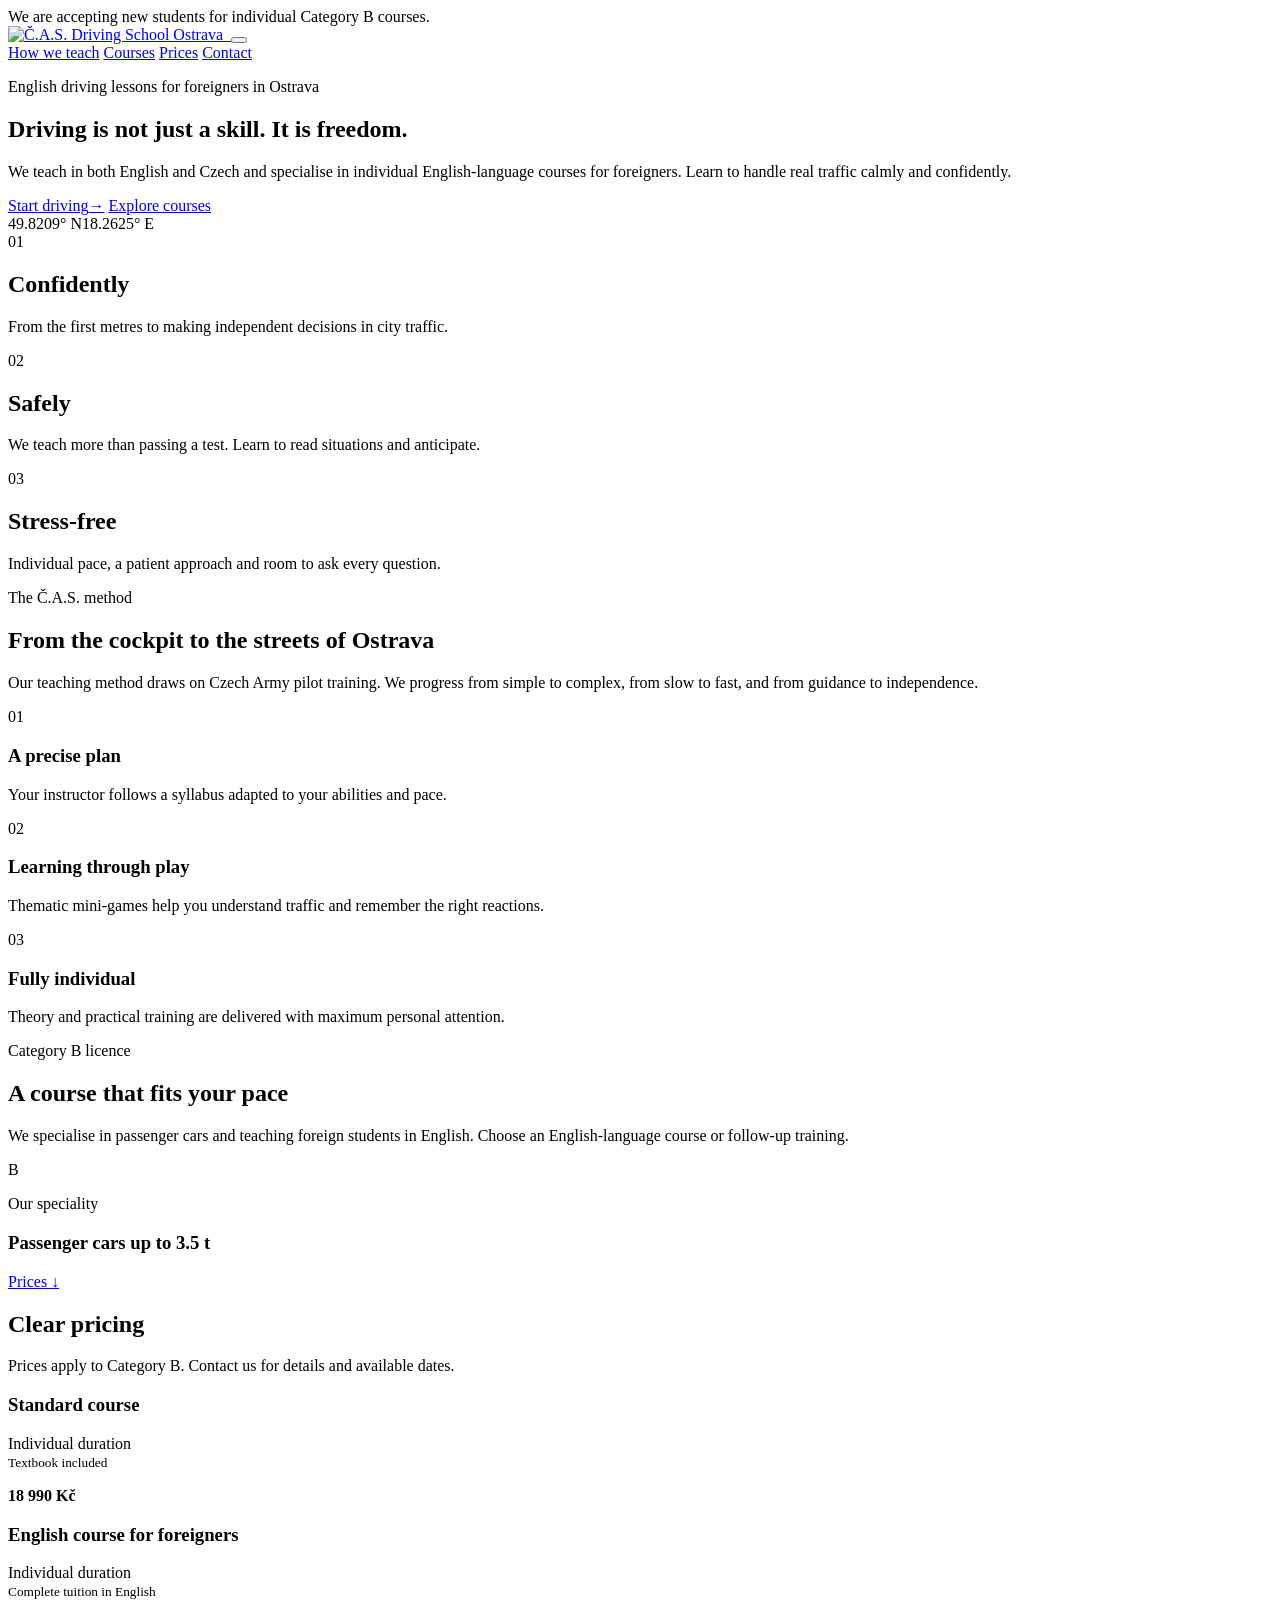
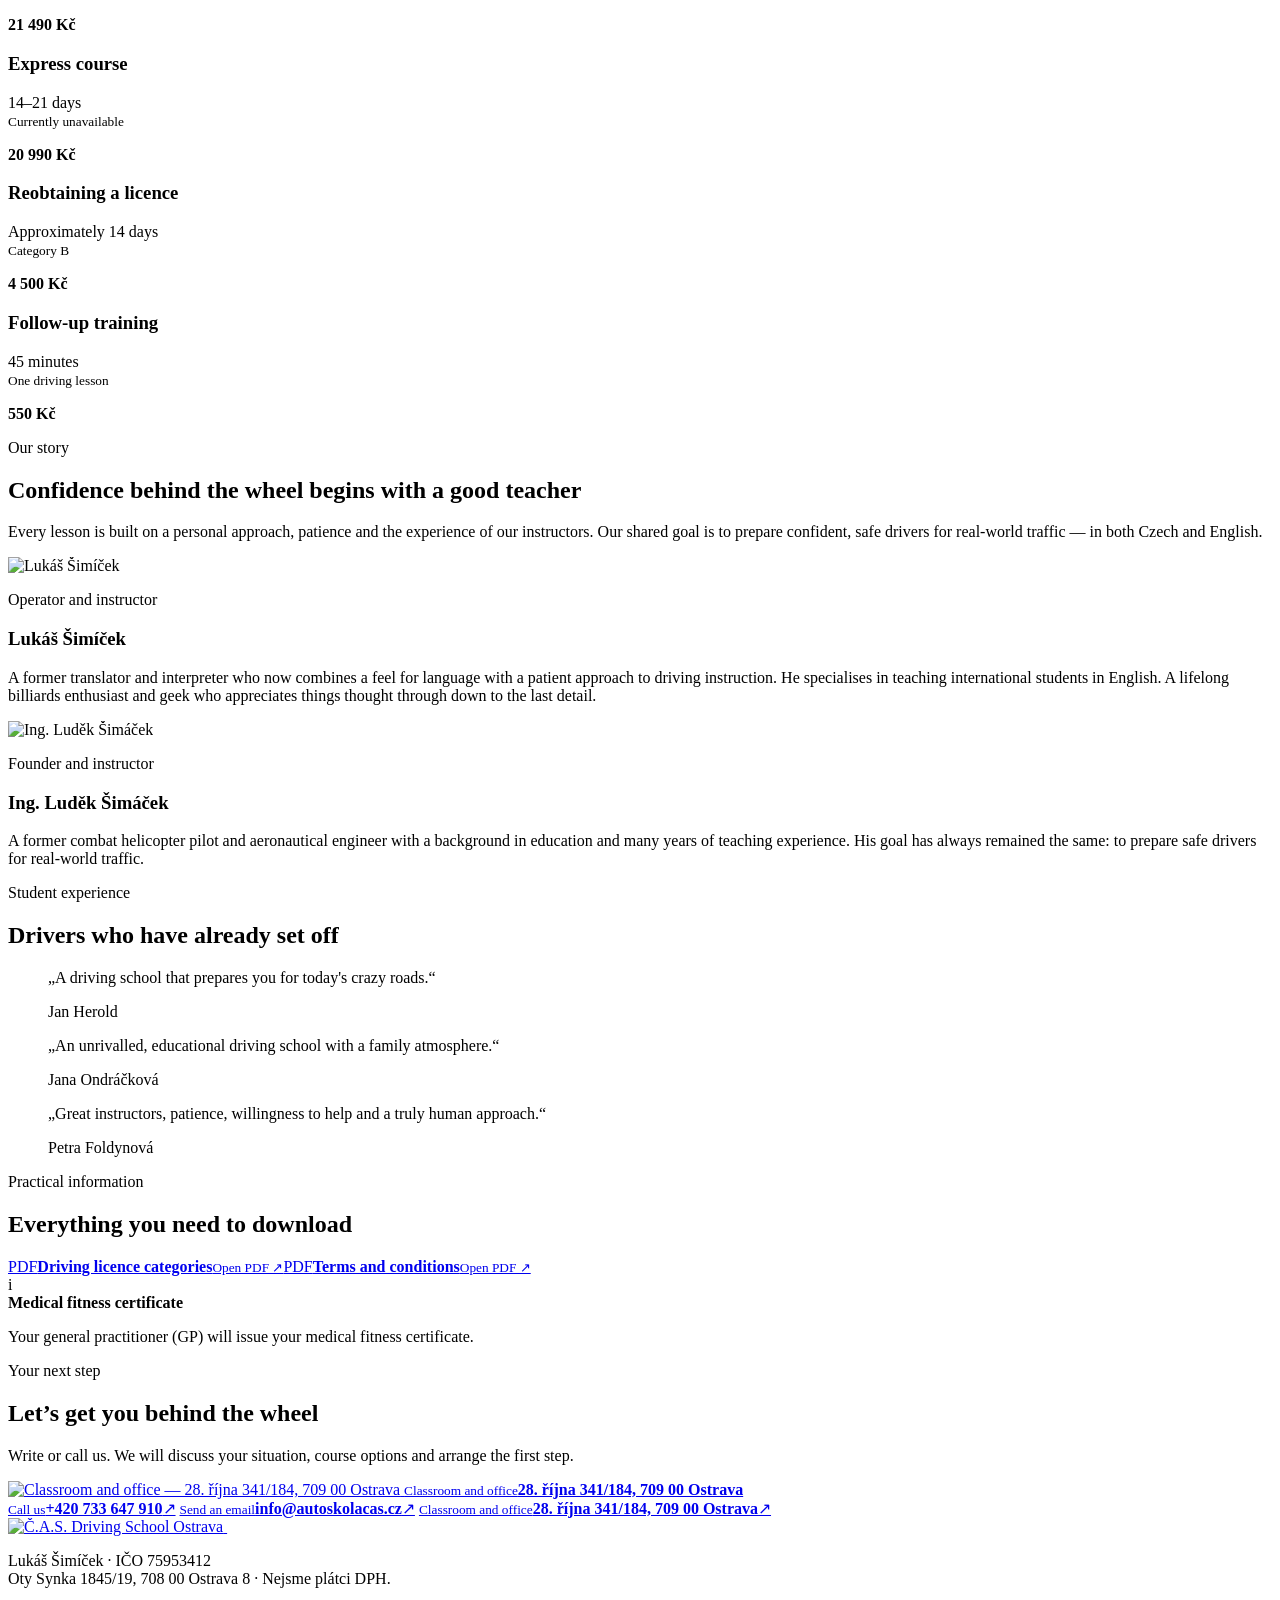
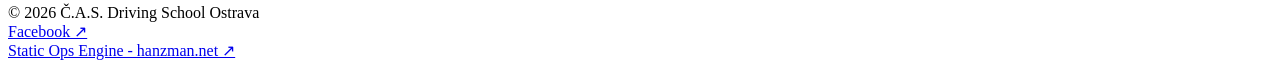
==== en/index.html @ 87a8f7a0 "Publish preview from 94a8acd" ====
<!DOCTYPE html><html lang="en"> <head><meta charset="UTF-8"><meta name="viewport" content="width=device-width"><meta name="theme-color" content="#101b2d"><meta name="description" content="English-language Category B driving courses for foreigners in Ostrava. Individual lessons with a patient instructor at Č.A.S. Driving School."><link rel="canonical" href="https://www.autoskolacas.cz/en/"><link rel="alternate" hreflang="cs" href="https://www.autoskolacas.cz/"><link rel="alternate" hreflang="en" href="https://www.autoskolacas.cz/en/"><link rel="alternate" hreflang="x-default" href="https://www.autoskolacas.cz/"><link rel="icon" href="/autoskolacas-preview/images/autoskola-cas-logo-puvodni.png"><meta property="og:type" content="website"><meta property="og:title" content="English Driving School Ostrava | Courses for Foreigners | Č.A.S."><meta property="og:description" content="English-language Category B driving courses for foreigners in Ostrava. Individual lessons with a patient instructor at Č.A.S. Driving School."><meta property="og:url" content="https://www.autoskolacas.cz/en/"><meta property="og:image" content="https://www.autoskolacas.cz/images/autoskola-cas-vyuka-rizeni-ostrava.jpg"><meta property="og:locale" content="en_GB"><meta name="twitter:card" content="summary_large_image"><script type="application/ld+json">{"@context":"https://schema.org","@type":"DrivingSchool","name":"Autoškola Č.A.S.","url":"https://www.autoskolacas.cz/","telephone":"+420 733 647 910","email":"info@autoskolacas.cz","address":{"@type":"PostalAddress","streetAddress":"28. října 341/184","postalCode":"709 00","addressLocality":"Ostrava","addressCountry":"CZ"},"areaServed":"Ostrava","availableLanguage":["Czech","English"],"description":"English-language Category B driving courses for foreigners in Ostrava. Individual lessons with a patient instructor at Č.A.S. Driving School."}</script><title>English Driving School Ostrava | Courses for Foreigners | Č.A.S.</title><link rel="stylesheet" href="/autoskolacas-preview/_astro/index.BoC2Oayv.css"></head> <body> <div class="announcement"><span class="pulse"></span>We are accepting new students for individual Category B courses.</div><header class="site-header"> <a class="brand" href="/autoskolacas-preview/en/" aria-label="Č.A.S. Driving School Ostrava"> <span class="brand-art"> <img class="logo-white" src="/autoskolacas-preview/images/autoskola-cas-logo.png" alt="Č.A.S. Driving School Ostrava"> <img class="logo-color" src="/autoskolacas-preview/images/autoskola-cas-logo.png" alt="" aria-hidden="true"> </span> </a> <button class="menu-toggle" data-menu-toggle aria-expanded="false" aria-label="Menu"><span></span><span></span></button> <nav data-nav> <a href="#metodika">How we teach</a> <a href="#kurzy">Courses</a> <a href="#cenik">Prices</a> <a href="#kontakt">Contact</a> <a class="lang-switch" href="/autoskolacas-preview/" lang="cs" aria-label="Přepnout do češtiny" title="Přepnout do češtiny"> <img src="/autoskolacas-preview/images/jazyk-cestina.png" alt="" aria-hidden="true"> </a> </nav> </header> <main> <section class="hero" id="uvod" style="--hero-image: url('/autoskolacas-preview/images/autoskola-cas-vyuka-rizeni-ostrava.jpg')"> <div class="hero-photo" role="img" aria-label="Pohled z místa řidiče"></div> <div class="hero-grid"> <div class="hero-copy"> <p class="eyebrow">English driving lessons for foreigners in Ostrava</p> <h1>Driving is not just a skill. It is freedom.</h1> <p class="hero-lead">We teach in both English and Czech and specialise in individual English-language courses for foreigners. Learn to handle real traffic calmly and confidently.</p> <div class="button-row"> <a class="button button-primary" href="#kontakt">Start driving<span>→</span></a> <a class="button button-ghost" href="#kurzy">Explore courses</a> </div> </div> <div class="hero-side" aria-hidden="true"><span>49.8209° N</span><span>18.2625° E</span></div> </div> </section> <section class="promise section-shell" aria-label="About"> <article class="promise-card"> <span class="card-number">01</span> <h2>Confidently</h2> <p>From the first metres to making independent decisions in city traffic.</p> </article><article class="promise-card"> <span class="card-number">02</span> <h2>Safely</h2> <p>We teach more than passing a test. Learn to read situations and anticipate.</p> </article><article class="promise-card"> <span class="card-number">03</span> <h2>Stress-free</h2> <p>Individual pace, a patient approach and room to ask every question.</p> </article> </section> <section class="method dark-section" id="metodika"> <div class="section-shell split"> <div class="section-intro"> <p class="eyebrow red">The Č.A.S. method</p> <h2>From the cockpit to the streets of Ostrava</h2> <p>Our teaching method draws on Czech Army pilot training. We progress from simple to complex, from slow to fast, and from guidance to independence.</p> </div> <div class="method-list"> <article><span>01</span><div><h3>A precise plan</h3><p>Your instructor follows a syllabus adapted to your abilities and pace.</p></div></article><article><span>02</span><div><h3>Learning through play</h3><p>Thematic mini-games help you understand traffic and remember the right reactions.</p></div></article><article><span>03</span><div><h3>Fully individual</h3><p>Theory and practical training are delivered with maximum personal attention.</p></div></article> </div> </div> </section> <section class="courses section-shell" id="kurzy"> <div class="section-heading"> <p class="eyebrow red">Category B licence</p> <h2>A course that fits your pace</h2> <p>We specialise in passenger cars and teaching foreign students in English. Choose an English-language course or follow-up training.</p> </div> <div class="course-feature"> <div> <span class="licence-mark">B</span> <div><p class="micro">Our speciality</p><h3>Passenger cars up to 3.5 t</h3></div> </div> <a href="#cenik">Prices <span>↓</span></a> </div> </section> <section class="pricing" id="cenik"> <div class="section-shell"> <div class="pricing-head"><h2>Clear pricing</h2><p>Prices apply to Category B. Contact us for details and available dates.</p></div> <div class="price-list"> <article class="price-row"> <div><span class="status-dot"></span><h3>Standard course</h3></div> <p>Individual duration<br><small>Textbook included</small></p> <strong>18 990 Kč</strong> </article><article class="price-row featured"> <div><span class="status-dot"></span><h3>English course for foreigners</h3></div> <p>Individual duration<br><small>Complete tuition in English</small></p> <strong>21 490 Kč</strong> </article><article class="price-row unavailable"> <div><span class="status-dot"></span><h3>Express course</h3></div> <p>14–21 days<br><small>Currently unavailable</small></p> <strong>20 990 Kč</strong> </article><article class="price-row"> <div><span class="status-dot"></span><h3>Reobtaining a licence</h3></div> <p>Approximately 14 days<br><small>Category B</small></p> <strong>4 500 Kč</strong> </article><article class="price-row"> <div><span class="status-dot"></span><h3>Follow-up training</h3></div> <p>45 minutes<br><small>One driving lesson</small></p> <strong>550 Kč</strong> </article> </div> </div> </section> <section class="story dark-section"> <div class="section-shell story-intro"> <p class="eyebrow red">Our story</p><h2>Confidence behind the wheel begins with a good teacher</h2><p>Every lesson is built on a personal approach, patience and the experience of our instructors. Our shared goal is to prepare confident, safe drivers for real-world traffic — in both Czech and English.</p> </div> <div class="section-shell team-grid"> <article class="team-card"> <div class="team-photo"><img src="/autoskolacas-preview/images/portret-instruktora-upraveny.png" alt="Lukáš Šimíček" loading="lazy"></div> <div><p class="micro">Operator and instructor</p><h3>Lukáš Šimíček</h3><p>A former translator and interpreter who now combines a feel for language with a patient approach to driving instruction. He specialises in teaching international students in English. A lifelong billiards enthusiast and geek who appreciates things thought through down to the last detail.</p></div> </article><article class="team-card"> <div class="team-photo"><img src="/autoskolacas-preview/images/ludek-simacek-instruktor-autoskoly.jpg" alt="Ing. Luděk Šimáček" loading="lazy"></div> <div><p class="micro">Founder and instructor</p><h3>Ing. Luděk Šimáček</h3><p>A former combat helicopter pilot and aeronautical engineer with a background in education and many years of teaching experience. His goal has always remained the same: to prepare safe drivers for real-world traffic.</p></div> </article> </div> </section> <section class="reviews section-shell" data-carousel> <div class="reviews-header"> <div class="section-heading"><p class="eyebrow red">Student experience</p><h2>Drivers who have already set off</h2></div> <div class="carousel-controls" data-carousel-controls> <button type="button" data-carousel-previous aria-label="Previous testimonials">←</button> <button type="button" data-carousel-next aria-label="Next testimonials">→</button> </div> </div> <div class="review-grid" data-carousel-track> <blockquote><p>„A driving school that prepares you for today&#39;s crazy roads.“</p><footer><span></span>Jan Herold</footer></blockquote><blockquote><p>„An unrivalled, educational driving school with a family atmosphere.“</p><footer><span></span>Jana Ondráčková</footer></blockquote><blockquote><p>„Great instructors, patience, willingness to help and a truly human approach.“</p><footer><span></span>Petra Foldynová</footer></blockquote> </div> </section> <section class="downloads section-shell" id="ke-stazeni"> <div><p class="eyebrow red">Practical information</p><h2>Everything you need to download</h2></div> <div class="download-list"> <a href="/autoskolacas-preview/downloads/prehled-skupin-ridicskych-opravneni.pdf" target="_blank"><span class="pdf">PDF</span><strong>Driving licence categories</strong><small>Open PDF ↗</small></a><a href="/autoskolacas-preview/downloads/obchodni-podminky.pdf" target="_blank"><span class="pdf">PDF</span><strong>Terms and conditions</strong><small>Open PDF ↗</small></a> <div class="download-info"><span class="info-mark">i</span><div><strong>Medical fitness certificate</strong><p>Your general practitioner (GP) will issue your medical fitness certificate.</p></div></div> </div> </section> <section class="contact dark-section" id="kontakt"> <div class="section-shell contact-grid"> <div class="contact-intro"> <p class="eyebrow red">Your next step</p><h2>Let’s get you behind the wheel</h2><p>Write or call us. We will discuss your situation, course options and arrange the first step.</p> <a class="location-photo" href="https://www.google.com/maps/search/?api=1&query=28.%20%C5%99%C3%ADjna%20341%2F184%2C%20Ostrava" target="_blank"> <img src="/autoskolacas-preview/images/autoskola-cas-ucebna-ostrava.png" alt="Classroom and office — 28. října 341/184, 709 00 Ostrava" loading="lazy"> <span><small>Classroom and office</small><strong>28. října 341/184, 709 00 Ostrava</strong></span> </a> </div> <div class="contact-actions"> <a href="tel:+420733647910"><small>Call us</small><strong>+420 733 647 910</strong><span>↗</span></a> <a href="mailto:info@autoskolacas.cz"><small>Send an email</small><strong>info@autoskolacas.cz</strong><span>↗</span></a> <a href="https://www.google.com/maps/search/?api=1&query=28.%20%C5%99%C3%ADjna%20341%2F184%2C%20Ostrava" target="_blank"><small>Classroom and office</small><strong>28. října 341/184, 709 00 Ostrava</strong><span>↗</span></a> </div> </div> </section> </main> <footer class="footer"> <div class="section-shell footer-grid"> <a class="brand brand-footer" href="/autoskolacas-preview/en/"> <span class="brand-art"> <img class="logo-white" src="/autoskolacas-preview/images/autoskola-cas-logo.png" alt="Č.A.S. Driving School Ostrava"> <img class="logo-color" src="/autoskolacas-preview/images/autoskola-cas-logo.png" alt="" aria-hidden="true"> </span> </a> <p>Lukáš Šimíček · IČO 75953412<br>Oty Synka 1845/19, 708 00 Ostrava 8 · Nejsme plátci DPH.</p> <p class="copyright">© 2026 Č.A.S. Driving School Ostrava<br><a href="https://www.facebook.com/autoskolacas.cz/">Facebook ↗</a><br><a class="system-credit" href="https://hanzman.net" target="_blank" rel="author">Static Ops Engine - hanzman.net ↗</a></p> </div> </footer>  <script type="module">const s=document.querySelector("[data-menu-toggle]"),c=document.querySelector("[data-nav]"),g=document.querySelector(".site-header"),d=()=>g?.classList.toggle("is-compact",window.scrollY>40);d();window.addEventListener("scroll",d,{passive:!0});s?.addEventListener("click",()=>{const t=c?.classList.toggle("is-open")??!1;s.setAttribute("aria-expanded",String(t))});c?.querySelectorAll("a").forEach(t=>t.addEventListener("click",()=>{c.classList.remove("is-open"),s?.setAttribute("aria-expanded","false")}));document.querySelectorAll("[data-carousel]").forEach(t=>{const e=t.querySelector("[data-carousel-track]"),u=t.querySelector("[data-carousel-controls]"),l=t.querySelector("[data-carousel-previous]"),n=t.querySelector("[data-carousel-next]"),r=()=>{if(!e)return;const o=e.scrollWidth>e.clientWidth+1;u?.toggleAttribute("hidden",!o),l?.toggleAttribute("disabled",e.scrollLeft<=1),n?.toggleAttribute("disabled",e.scrollLeft+e.clientWidth>=e.scrollWidth-1)},a=o=>{const i=e?.firstElementChild;!e||!i||e.scrollBy({left:o*(i.getBoundingClientRect().width+18),behavior:"smooth"})};l?.addEventListener("click",()=>a(-1)),n?.addEventListener("click",()=>a(1)),e?.addEventListener("scroll",r,{passive:!0}),window.addEventListener("resize",r,{passive:!0}),r()});</script> </body> </html>
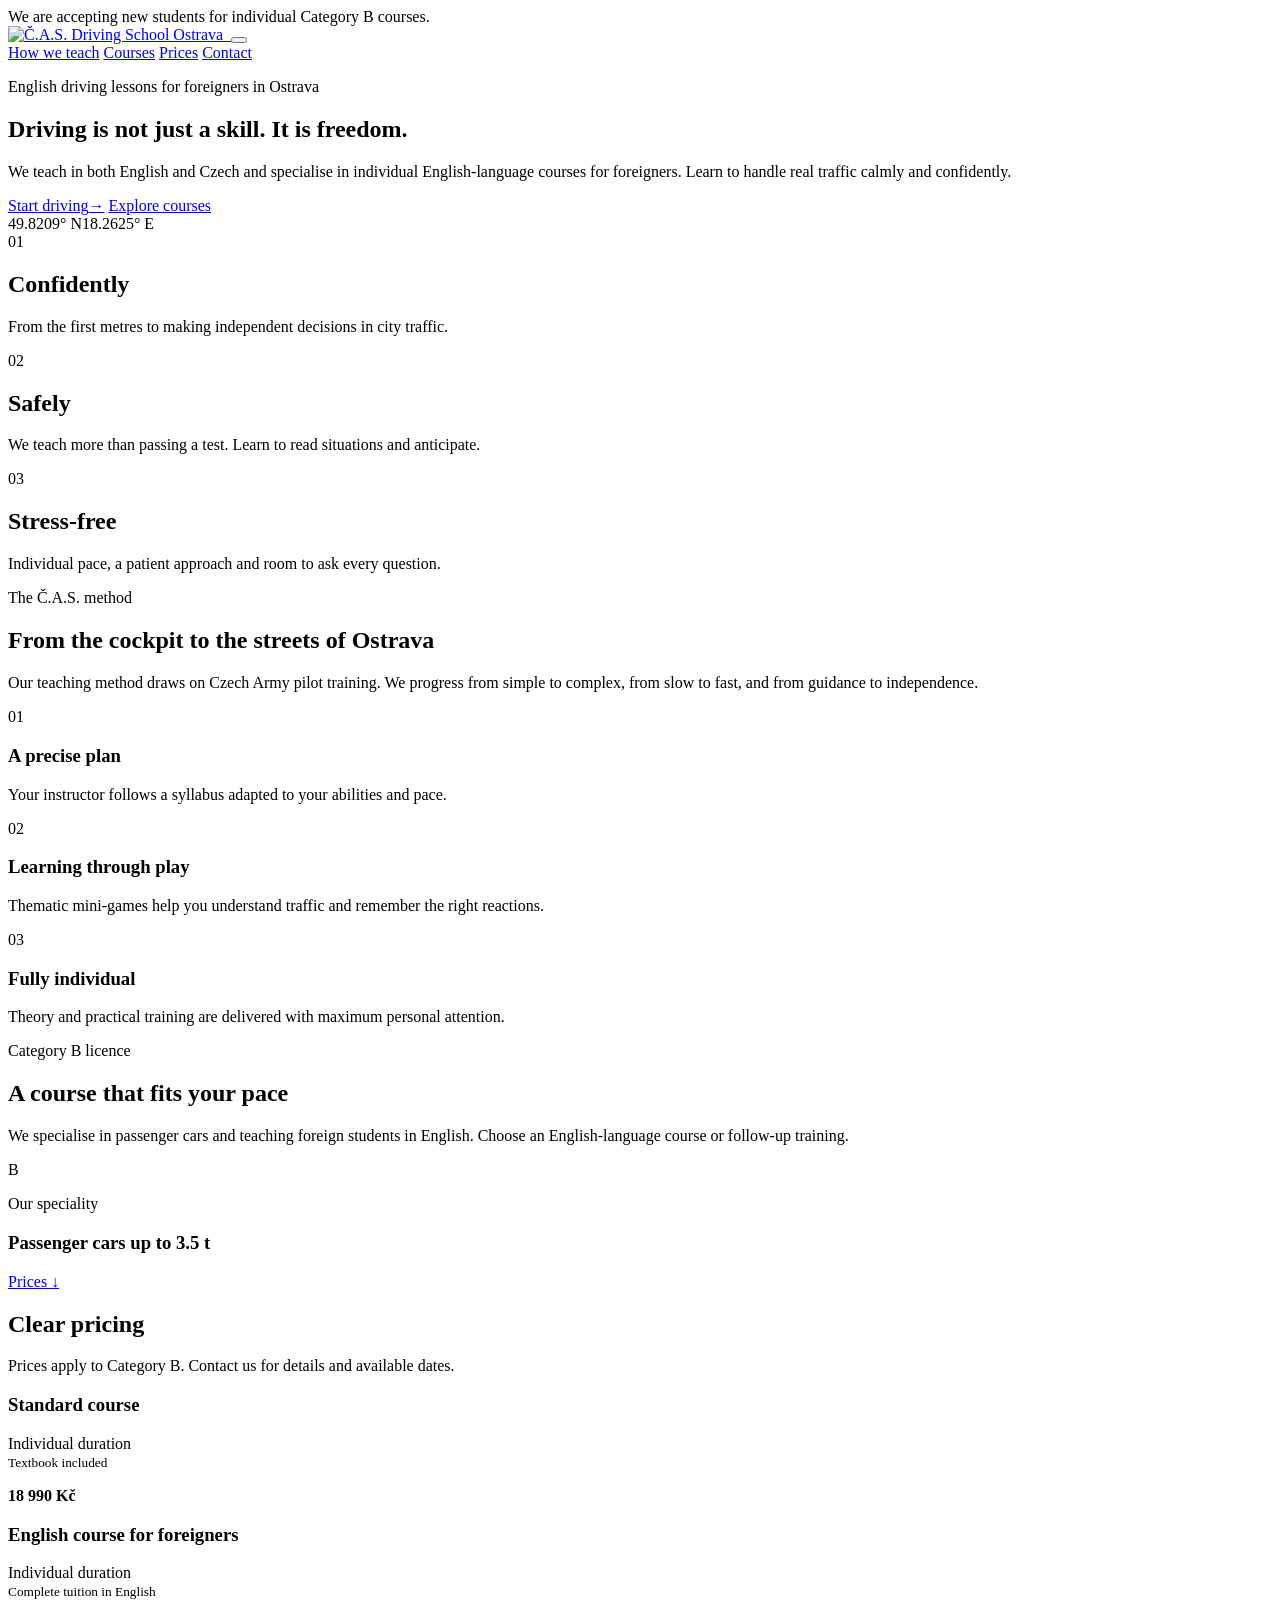
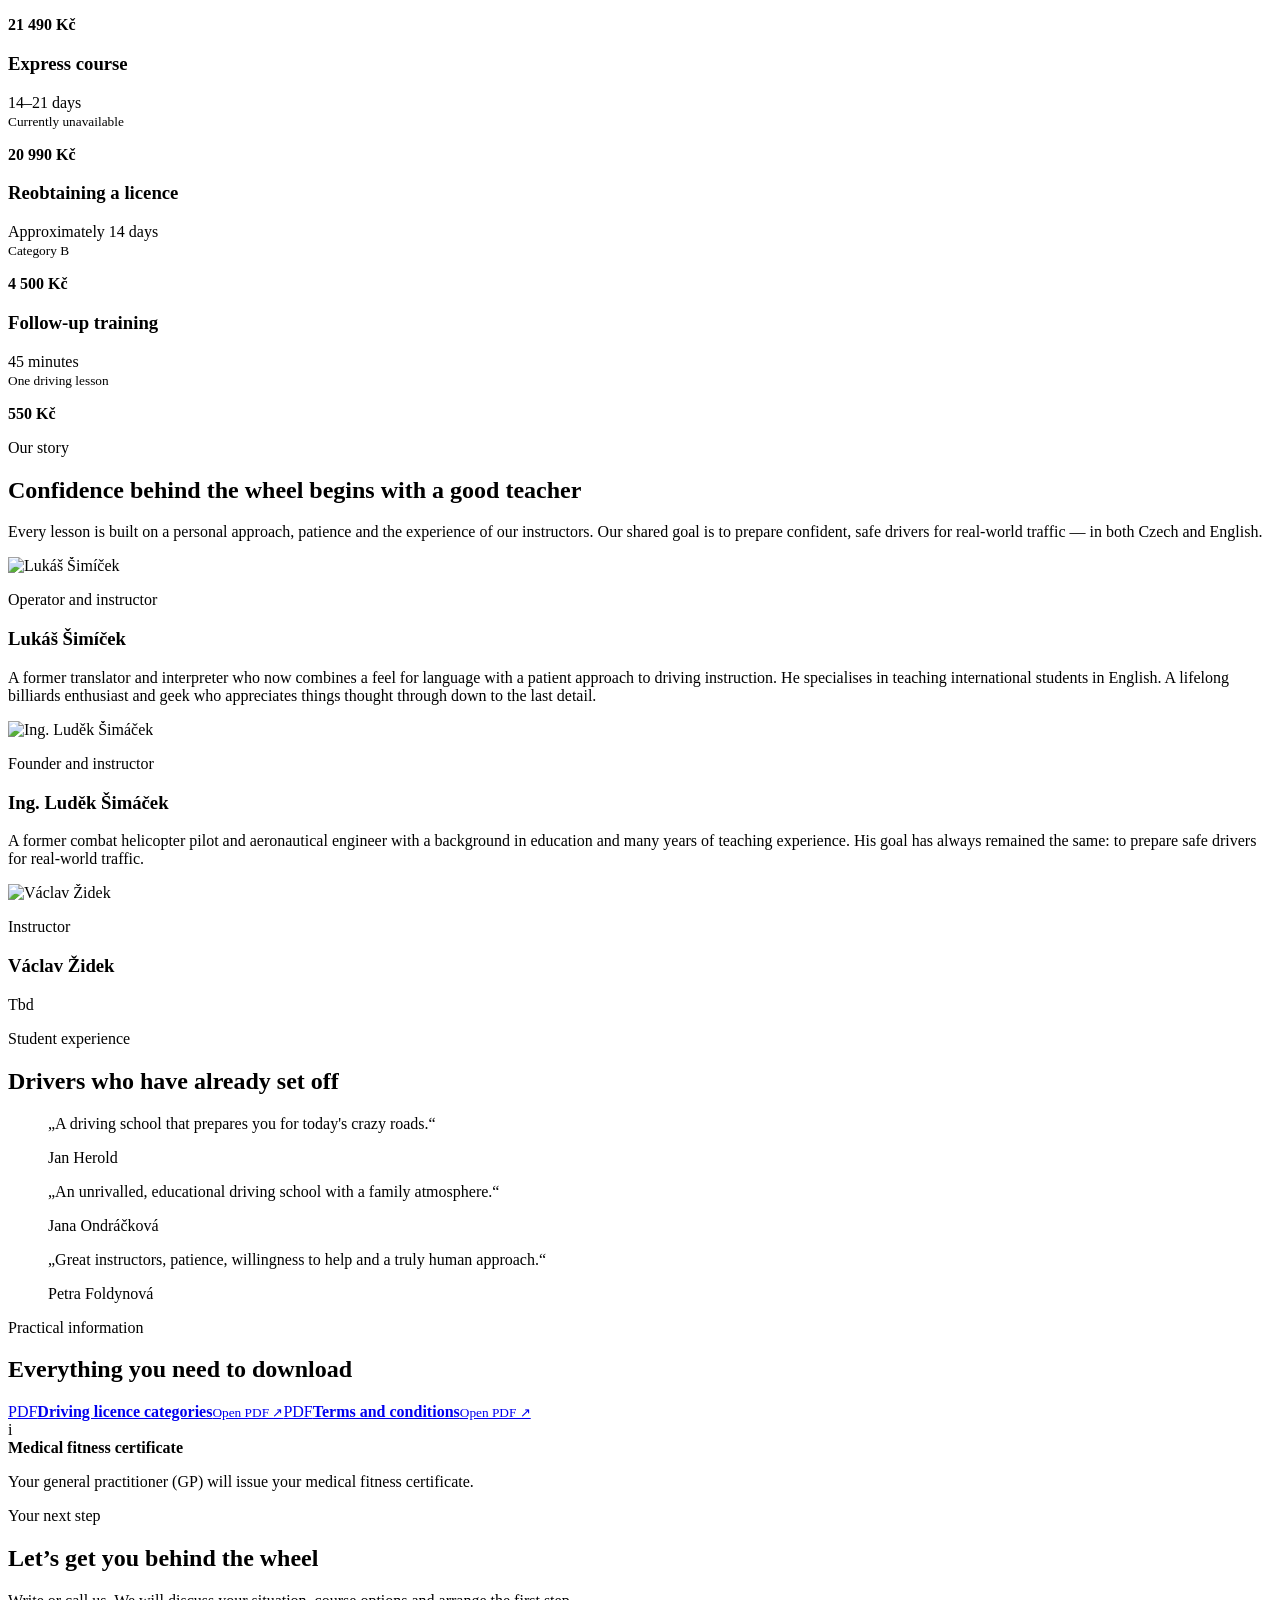
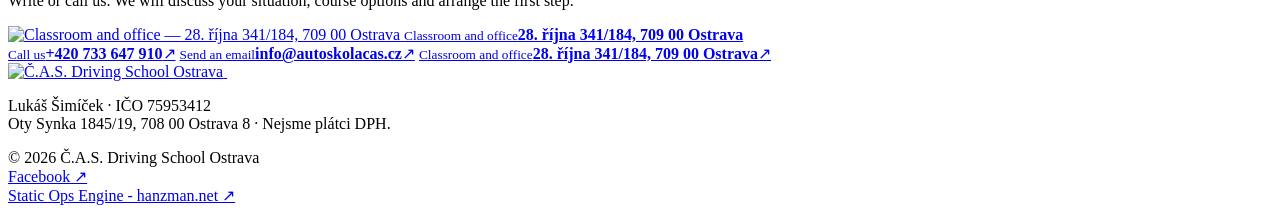
==== commit 7dd55d7d: "Publish preview from 45b742d" ====
--- a/en/index.html
+++ b/en/index.html
@@ -1 +1 @@
-<!DOCTYPE html><html lang="en"> <head><meta charset="UTF-8"><meta name="viewport" content="width=device-width"><meta name="theme-color" content="#101b2d"><meta name="description" content="English-language Category B driving courses for foreigners in Ostrava. Individual lessons with a patient instructor at Č.A.S. Driving School."><link rel="canonical" href="https://www.autoskolacas.cz/en/"><link rel="alternate" hreflang="cs" href="https://www.autoskolacas.cz/"><link rel="alternate" hreflang="en" href="https://www.autoskolacas.cz/en/"><link rel="alternate" hreflang="x-default" href="https://www.autoskolacas.cz/"><link rel="icon" href="/autoskolacas-preview/images/autoskola-cas-logo-puvodni.png"><meta property="og:type" content="website"><meta property="og:title" content="English Driving School Ostrava | Courses for Foreigners | Č.A.S."><meta property="og:description" content="English-language Category B driving courses for foreigners in Ostrava. Individual lessons with a patient instructor at Č.A.S. Driving School."><meta property="og:url" content="https://www.autoskolacas.cz/en/"><meta property="og:image" content="https://www.autoskolacas.cz/images/autoskola-cas-vyuka-rizeni-ostrava.jpg"><meta property="og:locale" content="en_GB"><meta name="twitter:card" content="summary_large_image"><script type="application/ld+json">{"@context":"https://schema.org","@type":"DrivingSchool","name":"Autoškola Č.A.S.","url":"https://www.autoskolacas.cz/","telephone":"+420 733 647 910","email":"info@autoskolacas.cz","address":{"@type":"PostalAddress","streetAddress":"28. října 341/184","postalCode":"709 00","addressLocality":"Ostrava","addressCountry":"CZ"},"areaServed":"Ostrava","availableLanguage":["Czech","English"],"description":"English-language Category B driving courses for foreigners in Ostrava. Individual lessons with a patient instructor at Č.A.S. Driving School."}</script><title>English Driving School Ostrava | Courses for Foreigners | Č.A.S.</title><link rel="stylesheet" href="/autoskolacas-preview/_astro/index.BoC2Oayv.css"></head> <body> <div class="announcement"><span class="pulse"></span>We are accepting new students for individual Category B courses.</div><header class="site-header"> <a class="brand" href="/autoskolacas-preview/en/" aria-label="Č.A.S. Driving School Ostrava"> <span class="brand-art"> <img class="logo-white" src="/autoskolacas-preview/images/autoskola-cas-logo.png" alt="Č.A.S. Driving School Ostrava"> <img class="logo-color" src="/autoskolacas-preview/images/autoskola-cas-logo.png" alt="" aria-hidden="true"> </span> </a> <button class="menu-toggle" data-menu-toggle aria-expanded="false" aria-label="Menu"><span></span><span></span></button> <nav data-nav> <a href="#metodika">How we teach</a> <a href="#kurzy">Courses</a> <a href="#cenik">Prices</a> <a href="#kontakt">Contact</a> <a class="lang-switch" href="/autoskolacas-preview/" lang="cs" aria-label="Přepnout do češtiny" title="Přepnout do češtiny"> <img src="/autoskolacas-preview/images/jazyk-cestina.png" alt="" aria-hidden="true"> </a> </nav> </header> <main> <section class="hero" id="uvod" style="--hero-image: url('/autoskolacas-preview/images/autoskola-cas-vyuka-rizeni-ostrava.jpg')"> <div class="hero-photo" role="img" aria-label="Pohled z místa řidiče"></div> <div class="hero-grid"> <div class="hero-copy"> <p class="eyebrow">English driving lessons for foreigners in Ostrava</p> <h1>Driving is not just a skill. It is freedom.</h1> <p class="hero-lead">We teach in both English and Czech and specialise in individual English-language courses for foreigners. Learn to handle real traffic calmly and confidently.</p> <div class="button-row"> <a class="button button-primary" href="#kontakt">Start driving<span>→</span></a> <a class="button button-ghost" href="#kurzy">Explore courses</a> </div> </div> <div class="hero-side" aria-hidden="true"><span>49.8209° N</span><span>18.2625° E</span></div> </div> </section> <section class="promise section-shell" aria-label="About"> <article class="promise-card"> <span class="card-number">01</span> <h2>Confidently</h2> <p>From the first metres to making independent decisions in city traffic.</p> </article><article class="promise-card"> <span class="card-number">02</span> <h2>Safely</h2> <p>We teach more than passing a test. Learn to read situations and anticipate.</p> </article><article class="promise-card"> <span class="card-number">03</span> <h2>Stress-free</h2> <p>Individual pace, a patient approach and room to ask every question.</p> </article> </section> <section class="method dark-section" id="metodika"> <div class="section-shell split"> <div class="section-intro"> <p class="eyebrow red">The Č.A.S. method</p> <h2>From the cockpit to the streets of Ostrava</h2> <p>Our teaching method draws on Czech Army pilot training. We progress from simple to complex, from slow to fast, and from guidance to independence.</p> </div> <div class="method-list"> <article><span>01</span><div><h3>A precise plan</h3><p>Your instructor follows a syllabus adapted to your abilities and pace.</p></div></article><article><span>02</span><div><h3>Learning through play</h3><p>Thematic mini-games help you understand traffic and remember the right reactions.</p></div></article><article><span>03</span><div><h3>Fully individual</h3><p>Theory and practical training are delivered with maximum personal attention.</p></div></article> </div> </div> </section> <section class="courses section-shell" id="kurzy"> <div class="section-heading"> <p class="eyebrow red">Category B licence</p> <h2>A course that fits your pace</h2> <p>We specialise in passenger cars and teaching foreign students in English. Choose an English-language course or follow-up training.</p> </div> <div class="course-feature"> <div> <span class="licence-mark">B</span> <div><p class="micro">Our speciality</p><h3>Passenger cars up to 3.5 t</h3></div> </div> <a href="#cenik">Prices <span>↓</span></a> </div> </section> <section class="pricing" id="cenik"> <div class="section-shell"> <div class="pricing-head"><h2>Clear pricing</h2><p>Prices apply to Category B. Contact us for details and available dates.</p></div> <div class="price-list"> <article class="price-row"> <div><span class="status-dot"></span><h3>Standard course</h3></div> <p>Individual duration<br><small>Textbook included</small></p> <strong>18 990 Kč</strong> </article><article class="price-row featured"> <div><span class="status-dot"></span><h3>English course for foreigners</h3></div> <p>Individual duration<br><small>Complete tuition in English</small></p> <strong>21 490 Kč</strong> </article><article class="price-row unavailable"> <div><span class="status-dot"></span><h3>Express course</h3></div> <p>14–21 days<br><small>Currently unavailable</small></p> <strong>20 990 Kč</strong> </article><article class="price-row"> <div><span class="status-dot"></span><h3>Reobtaining a licence</h3></div> <p>Approximately 14 days<br><small>Category B</small></p> <strong>4 500 Kč</strong> </article><article class="price-row"> <div><span class="status-dot"></span><h3>Follow-up training</h3></div> <p>45 minutes<br><small>One driving lesson</small></p> <strong>550 Kč</strong> </article> </div> </div> </section> <section class="story dark-section"> <div class="section-shell story-intro"> <p class="eyebrow red">Our story</p><h2>Confidence behind the wheel begins with a good teacher</h2><p>Every lesson is built on a personal approach, patience and the experience of our instructors. Our shared goal is to prepare confident, safe drivers for real-world traffic — in both Czech and English.</p> </div> <div class="section-shell team-grid"> <article class="team-card"> <div class="team-photo"><img src="/autoskolacas-preview/images/portret-instruktora-upraveny.png" alt="Lukáš Šimíček" loading="lazy"></div> <div><p class="micro">Operator and instructor</p><h3>Lukáš Šimíček</h3><p>A former translator and interpreter who now combines a feel for language with a patient approach to driving instruction. He specialises in teaching international students in English. A lifelong billiards enthusiast and geek who appreciates things thought through down to the last detail.</p></div> </article><article class="team-card"> <div class="team-photo"><img src="/autoskolacas-preview/images/ludek-simacek-instruktor-autoskoly.jpg" alt="Ing. Luděk Šimáček" loading="lazy"></div> <div><p class="micro">Founder and instructor</p><h3>Ing. Luděk Šimáček</h3><p>A former combat helicopter pilot and aeronautical engineer with a background in education and many years of teaching experience. His goal has always remained the same: to prepare safe drivers for real-world traffic.</p></div> </article> </div> </section> <section class="reviews section-shell" data-carousel> <div class="reviews-header"> <div class="section-heading"><p class="eyebrow red">Student experience</p><h2>Drivers who have already set off</h2></div> <div class="carousel-controls" data-carousel-controls> <button type="button" data-carousel-previous aria-label="Previous testimonials">←</button> <button type="button" data-carousel-next aria-label="Next testimonials">→</button> </div> </div> <div class="review-grid" data-carousel-track> <blockquote><p>„A driving school that prepares you for today&#39;s crazy roads.“</p><footer><span></span>Jan Herold</footer></blockquote><blockquote><p>„An unrivalled, educational driving school with a family atmosphere.“</p><footer><span></span>Jana Ondráčková</footer></blockquote><blockquote><p>„Great instructors, patience, willingness to help and a truly human approach.“</p><footer><span></span>Petra Foldynová</footer></blockquote> </div> </section> <section class="downloads section-shell" id="ke-stazeni"> <div><p class="eyebrow red">Practical information</p><h2>Everything you need to download</h2></div> <div class="download-list"> <a href="/autoskolacas-preview/downloads/prehled-skupin-ridicskych-opravneni.pdf" target="_blank"><span class="pdf">PDF</span><strong>Driving licence categories</strong><small>Open PDF ↗</small></a><a href="/autoskolacas-preview/downloads/obchodni-podminky.pdf" target="_blank"><span class="pdf">PDF</span><strong>Terms and conditions</strong><small>Open PDF ↗</small></a> <div class="download-info"><span class="info-mark">i</span><div><strong>Medical fitness certificate</strong><p>Your general practitioner (GP) will issue your medical fitness certificate.</p></div></div> </div> </section> <section class="contact dark-section" id="kontakt"> <div class="section-shell contact-grid"> <div class="contact-intro"> <p class="eyebrow red">Your next step</p><h2>Let’s get you behind the wheel</h2><p>Write or call us. We will discuss your situation, course options and arrange the first step.</p> <a class="location-photo" href="https://www.google.com/maps/search/?api=1&query=28.%20%C5%99%C3%ADjna%20341%2F184%2C%20Ostrava" target="_blank"> <img src="/autoskolacas-preview/images/autoskola-cas-ucebna-ostrava.png" alt="Classroom and office — 28. října 341/184, 709 00 Ostrava" loading="lazy"> <span><small>Classroom and office</small><strong>28. října 341/184, 709 00 Ostrava</strong></span> </a> </div> <div class="contact-actions"> <a href="tel:+420733647910"><small>Call us</small><strong>+420 733 647 910</strong><span>↗</span></a> <a href="mailto:info@autoskolacas.cz"><small>Send an email</small><strong>info@autoskolacas.cz</strong><span>↗</span></a> <a href="https://www.google.com/maps/search/?api=1&query=28.%20%C5%99%C3%ADjna%20341%2F184%2C%20Ostrava" target="_blank"><small>Classroom and office</small><strong>28. října 341/184, 709 00 Ostrava</strong><span>↗</span></a> </div> </div> </section> </main> <footer class="footer"> <div class="section-shell footer-grid"> <a class="brand brand-footer" href="/autoskolacas-preview/en/"> <span class="brand-art"> <img class="logo-white" src="/autoskolacas-preview/images/autoskola-cas-logo.png" alt="Č.A.S. Driving School Ostrava"> <img class="logo-color" src="/autoskolacas-preview/images/autoskola-cas-logo.png" alt="" aria-hidden="true"> </span> </a> <p>Lukáš Šimíček · IČO 75953412<br>Oty Synka 1845/19, 708 00 Ostrava 8 · Nejsme plátci DPH.</p> <p class="copyright">© 2026 Č.A.S. Driving School Ostrava<br><a href="https://www.facebook.com/autoskolacas.cz/">Facebook ↗</a><br><a class="system-credit" href="https://hanzman.net" target="_blank" rel="author">Static Ops Engine - hanzman.net ↗</a></p> </div> </footer>  <script type="module">const s=document.querySelector("[data-menu-toggle]"),c=document.querySelector("[data-nav]"),g=document.querySelector(".site-header"),d=()=>g?.classList.toggle("is-compact",window.scrollY>40);d();window.addEventListener("scroll",d,{passive:!0});s?.addEventListener("click",()=>{const t=c?.classList.toggle("is-open")??!1;s.setAttribute("aria-expanded",String(t))});c?.querySelectorAll("a").forEach(t=>t.addEventListener("click",()=>{c.classList.remove("is-open"),s?.setAttribute("aria-expanded","false")}));document.querySelectorAll("[data-carousel]").forEach(t=>{const e=t.querySelector("[data-carousel-track]"),u=t.querySelector("[data-carousel-controls]"),l=t.querySelector("[data-carousel-previous]"),n=t.querySelector("[data-carousel-next]"),r=()=>{if(!e)return;const o=e.scrollWidth>e.clientWidth+1;u?.toggleAttribute("hidden",!o),l?.toggleAttribute("disabled",e.scrollLeft<=1),n?.toggleAttribute("disabled",e.scrollLeft+e.clientWidth>=e.scrollWidth-1)},a=o=>{const i=e?.firstElementChild;!e||!i||e.scrollBy({left:o*(i.getBoundingClientRect().width+18),behavior:"smooth"})};l?.addEventListener("click",()=>a(-1)),n?.addEventListener("click",()=>a(1)),e?.addEventListener("scroll",r,{passive:!0}),window.addEventListener("resize",r,{passive:!0}),r()});</script> </body> </html>+<!DOCTYPE html><html lang="en"> <head><meta charset="UTF-8"><meta name="viewport" content="width=device-width"><meta name="theme-color" content="#101b2d"><meta name="description" content="English-language Category B driving courses for foreigners in Ostrava. Individual lessons with a patient instructor at Č.A.S. Driving School."><link rel="canonical" href="https://www.autoskolacas.cz/en/"><link rel="alternate" hreflang="cs" href="https://www.autoskolacas.cz/"><link rel="alternate" hreflang="en" href="https://www.autoskolacas.cz/en/"><link rel="alternate" hreflang="x-default" href="https://www.autoskolacas.cz/"><link rel="icon" href="/autoskolacas-preview/images/autoskola-cas-logo-puvodni.png"><meta property="og:type" content="website"><meta property="og:title" content="English Driving School Ostrava | Courses for Foreigners | Č.A.S."><meta property="og:description" content="English-language Category B driving courses for foreigners in Ostrava. Individual lessons with a patient instructor at Č.A.S. Driving School."><meta property="og:url" content="https://www.autoskolacas.cz/en/"><meta property="og:image" content="https://www.autoskolacas.cz/images/autoskola-cas-vyuka-rizeni-ostrava.jpg"><meta property="og:locale" content="en_GB"><meta name="twitter:card" content="summary_large_image"><script type="application/ld+json">{"@context":"https://schema.org","@type":"DrivingSchool","name":"Autoškola Č.A.S.","url":"https://www.autoskolacas.cz/","telephone":"+420 733 647 910","email":"info@autoskolacas.cz","address":{"@type":"PostalAddress","streetAddress":"28. října 341/184","postalCode":"709 00","addressLocality":"Ostrava","addressCountry":"CZ"},"areaServed":"Ostrava","availableLanguage":["Czech","English"],"description":"English-language Category B driving courses for foreigners in Ostrava. Individual lessons with a patient instructor at Č.A.S. Driving School."}</script><title>English Driving School Ostrava | Courses for Foreigners | Č.A.S.</title><link rel="stylesheet" href="/autoskolacas-preview/_astro/index.BoC2Oayv.css"></head> <body> <div class="announcement"><span class="pulse"></span>We are accepting new students for individual Category B courses.</div><header class="site-header"> <a class="brand" href="/autoskolacas-preview/en/" aria-label="Č.A.S. Driving School Ostrava"> <span class="brand-art"> <img class="logo-white" src="/autoskolacas-preview/images/autoskola-cas-logo.png" alt="Č.A.S. Driving School Ostrava"> <img class="logo-color" src="/autoskolacas-preview/images/autoskola-cas-logo.png" alt="" aria-hidden="true"> </span> </a> <button class="menu-toggle" data-menu-toggle aria-expanded="false" aria-label="Menu"><span></span><span></span></button> <nav data-nav> <a href="#metodika">How we teach</a> <a href="#kurzy">Courses</a> <a href="#cenik">Prices</a> <a href="#kontakt">Contact</a> <a class="lang-switch" href="/autoskolacas-preview/" lang="cs" aria-label="Přepnout do češtiny" title="Přepnout do češtiny"> <img src="/autoskolacas-preview/images/jazyk-cestina.png" alt="" aria-hidden="true"> </a> </nav> </header> <main> <section class="hero" id="uvod" style="--hero-image: url('/autoskolacas-preview/images/autoskola-cas-vyuka-rizeni-ostrava.jpg')"> <div class="hero-photo" role="img" aria-label="Pohled z místa řidiče"></div> <div class="hero-grid"> <div class="hero-copy"> <p class="eyebrow">English driving lessons for foreigners in Ostrava</p> <h1>Driving is not just a skill. It is freedom.</h1> <p class="hero-lead">We teach in both English and Czech and specialise in individual English-language courses for foreigners. Learn to handle real traffic calmly and confidently.</p> <div class="button-row"> <a class="button button-primary" href="#kontakt">Start driving<span>→</span></a> <a class="button button-ghost" href="#kurzy">Explore courses</a> </div> </div> <div class="hero-side" aria-hidden="true"><span>49.8209° N</span><span>18.2625° E</span></div> </div> </section> <section class="promise section-shell" aria-label="About"> <article class="promise-card"> <span class="card-number">01</span> <h2>Confidently</h2> <p>From the first metres to making independent decisions in city traffic.</p> </article><article class="promise-card"> <span class="card-number">02</span> <h2>Safely</h2> <p>We teach more than passing a test. Learn to read situations and anticipate.</p> </article><article class="promise-card"> <span class="card-number">03</span> <h2>Stress-free</h2> <p>Individual pace, a patient approach and room to ask every question.</p> </article> </section> <section class="method dark-section" id="metodika"> <div class="section-shell split"> <div class="section-intro"> <p class="eyebrow red">The Č.A.S. method</p> <h2>From the cockpit to the streets of Ostrava</h2> <p>Our teaching method draws on Czech Army pilot training. We progress from simple to complex, from slow to fast, and from guidance to independence.</p> </div> <div class="method-list"> <article><span>01</span><div><h3>A precise plan</h3><p>Your instructor follows a syllabus adapted to your abilities and pace.</p></div></article><article><span>02</span><div><h3>Learning through play</h3><p>Thematic mini-games help you understand traffic and remember the right reactions.</p></div></article><article><span>03</span><div><h3>Fully individual</h3><p>Theory and practical training are delivered with maximum personal attention.</p></div></article> </div> </div> </section> <section class="courses section-shell" id="kurzy"> <div class="section-heading"> <p class="eyebrow red">Category B licence</p> <h2>A course that fits your pace</h2> <p>We specialise in passenger cars and teaching foreign students in English. Choose an English-language course or follow-up training.</p> </div> <div class="course-feature"> <div> <span class="licence-mark">B</span> <div><p class="micro">Our speciality</p><h3>Passenger cars up to 3.5 t</h3></div> </div> <a href="#cenik">Prices <span>↓</span></a> </div> </section> <section class="pricing" id="cenik"> <div class="section-shell"> <div class="pricing-head"><h2>Clear pricing</h2><p>Prices apply to Category B. Contact us for details and available dates.</p></div> <div class="price-list"> <article class="price-row"> <div><span class="status-dot"></span><h3>Standard course</h3></div> <p>Individual duration<br><small>Textbook included</small></p> <strong>18 990 Kč</strong> </article><article class="price-row featured"> <div><span class="status-dot"></span><h3>English course for foreigners</h3></div> <p>Individual duration<br><small>Complete tuition in English</small></p> <strong>21 490 Kč</strong> </article><article class="price-row unavailable"> <div><span class="status-dot"></span><h3>Express course</h3></div> <p>14–21 days<br><small>Currently unavailable</small></p> <strong>20 990 Kč</strong> </article><article class="price-row"> <div><span class="status-dot"></span><h3>Reobtaining a licence</h3></div> <p>Approximately 14 days<br><small>Category B</small></p> <strong>4 500 Kč</strong> </article><article class="price-row"> <div><span class="status-dot"></span><h3>Follow-up training</h3></div> <p>45 minutes<br><small>One driving lesson</small></p> <strong>550 Kč</strong> </article> </div> </div> </section> <section class="story dark-section"> <div class="section-shell story-intro"> <p class="eyebrow red">Our story</p><h2>Confidence behind the wheel begins with a good teacher</h2><p>Every lesson is built on a personal approach, patience and the experience of our instructors. Our shared goal is to prepare confident, safe drivers for real-world traffic — in both Czech and English.</p> </div> <div class="section-shell team-grid"> <article class="team-card"> <div class="team-photo"><img src="/autoskolacas-preview/images/portret-instruktora-upraveny.png" alt="Lukáš Šimíček" loading="lazy"></div> <div><p class="micro">Operator and instructor</p><h3>Lukáš Šimíček</h3><p>A former translator and interpreter who now combines a feel for language with a patient approach to driving instruction. He specialises in teaching international students in English. A lifelong billiards enthusiast and geek who appreciates things thought through down to the last detail.</p></div> </article><article class="team-card"> <div class="team-photo"><img src="/autoskolacas-preview/images/ludek-simacek-instruktor-autoskoly.jpg" alt="Ing. Luděk Šimáček" loading="lazy"></div> <div><p class="micro">Founder and instructor</p><h3>Ing. Luděk Šimáček</h3><p>A former combat helicopter pilot and aeronautical engineer with a background in education and many years of teaching experience. His goal has always remained the same: to prepare safe drivers for real-world traffic.</p></div> </article><article class="team-card"> <div class="team-photo"><img src="/autoskolacas-preview/images/f7909a85-b1e0-46ea-bde0-0f36771c1e70-1.png" alt="Václav Židek" loading="lazy"></div> <div><p class="micro">Instructor </p><h3>Václav Židek</h3><p>Tbd</p></div> </article> </div> </section> <section class="reviews section-shell" data-carousel> <div class="reviews-header"> <div class="section-heading"><p class="eyebrow red">Student experience</p><h2>Drivers who have already set off</h2></div> <div class="carousel-controls" data-carousel-controls> <button type="button" data-carousel-previous aria-label="Previous testimonials">←</button> <button type="button" data-carousel-next aria-label="Next testimonials">→</button> </div> </div> <div class="review-grid" data-carousel-track> <blockquote><p>„A driving school that prepares you for today&#39;s crazy roads.“</p><footer><span></span>Jan Herold</footer></blockquote><blockquote><p>„An unrivalled, educational driving school with a family atmosphere.“</p><footer><span></span>Jana Ondráčková</footer></blockquote><blockquote><p>„Great instructors, patience, willingness to help and a truly human approach.“</p><footer><span></span>Petra Foldynová</footer></blockquote> </div> </section> <section class="downloads section-shell" id="ke-stazeni"> <div><p class="eyebrow red">Practical information</p><h2>Everything you need to download</h2></div> <div class="download-list"> <a href="/autoskolacas-preview/downloads/prehled-skupin-ridicskych-opravneni.pdf" target="_blank"><span class="pdf">PDF</span><strong>Driving licence categories</strong><small>Open PDF ↗</small></a><a href="/autoskolacas-preview/downloads/obchodni-podminky.pdf" target="_blank"><span class="pdf">PDF</span><strong>Terms and conditions</strong><small>Open PDF ↗</small></a> <div class="download-info"><span class="info-mark">i</span><div><strong>Medical fitness certificate</strong><p>Your general practitioner (GP) will issue your medical fitness certificate.</p></div></div> </div> </section> <section class="contact dark-section" id="kontakt"> <div class="section-shell contact-grid"> <div class="contact-intro"> <p class="eyebrow red">Your next step</p><h2>Let’s get you behind the wheel</h2><p>Write or call us. We will discuss your situation, course options and arrange the first step.</p> <a class="location-photo" href="https://www.google.com/maps/search/?api=1&query=28.%20%C5%99%C3%ADjna%20341%2F184%2C%20Ostrava" target="_blank"> <img src="/autoskolacas-preview/images/autoskola-cas-ucebna-ostrava.png" alt="Classroom and office — 28. října 341/184, 709 00 Ostrava" loading="lazy"> <span><small>Classroom and office</small><strong>28. října 341/184, 709 00 Ostrava</strong></span> </a> </div> <div class="contact-actions"> <a href="tel:+420733647910"><small>Call us</small><strong>+420 733 647 910</strong><span>↗</span></a> <a href="mailto:info@autoskolacas.cz"><small>Send an email</small><strong>info@autoskolacas.cz</strong><span>↗</span></a> <a href="https://www.google.com/maps/search/?api=1&query=28.%20%C5%99%C3%ADjna%20341%2F184%2C%20Ostrava" target="_blank"><small>Classroom and office</small><strong>28. října 341/184, 709 00 Ostrava</strong><span>↗</span></a> </div> </div> </section> </main> <footer class="footer"> <div class="section-shell footer-grid"> <a class="brand brand-footer" href="/autoskolacas-preview/en/"> <span class="brand-art"> <img class="logo-white" src="/autoskolacas-preview/images/autoskola-cas-logo.png" alt="Č.A.S. Driving School Ostrava"> <img class="logo-color" src="/autoskolacas-preview/images/autoskola-cas-logo.png" alt="" aria-hidden="true"> </span> </a> <p>Lukáš Šimíček · IČO 75953412<br>Oty Synka 1845/19, 708 00 Ostrava 8 · Nejsme plátci DPH.</p> <p class="copyright">© 2026 Č.A.S. Driving School Ostrava<br><a href="https://www.facebook.com/autoskolacas.cz/">Facebook ↗</a><br><a class="system-credit" href="https://hanzman.net" target="_blank" rel="author">Static Ops Engine - hanzman.net ↗</a></p> </div> </footer>  <script type="module">const s=document.querySelector("[data-menu-toggle]"),c=document.querySelector("[data-nav]"),g=document.querySelector(".site-header"),d=()=>g?.classList.toggle("is-compact",window.scrollY>40);d();window.addEventListener("scroll",d,{passive:!0});s?.addEventListener("click",()=>{const t=c?.classList.toggle("is-open")??!1;s.setAttribute("aria-expanded",String(t))});c?.querySelectorAll("a").forEach(t=>t.addEventListener("click",()=>{c.classList.remove("is-open"),s?.setAttribute("aria-expanded","false")}));document.querySelectorAll("[data-carousel]").forEach(t=>{const e=t.querySelector("[data-carousel-track]"),u=t.querySelector("[data-carousel-controls]"),l=t.querySelector("[data-carousel-previous]"),n=t.querySelector("[data-carousel-next]"),r=()=>{if(!e)return;const o=e.scrollWidth>e.clientWidth+1;u?.toggleAttribute("hidden",!o),l?.toggleAttribute("disabled",e.scrollLeft<=1),n?.toggleAttribute("disabled",e.scrollLeft+e.clientWidth>=e.scrollWidth-1)},a=o=>{const i=e?.firstElementChild;!e||!i||e.scrollBy({left:o*(i.getBoundingClientRect().width+18),behavior:"smooth"})};l?.addEventListener("click",()=>a(-1)),n?.addEventListener("click",()=>a(1)),e?.addEventListener("scroll",r,{passive:!0}),window.addEventListener("resize",r,{passive:!0}),r()});</script> </body> </html>
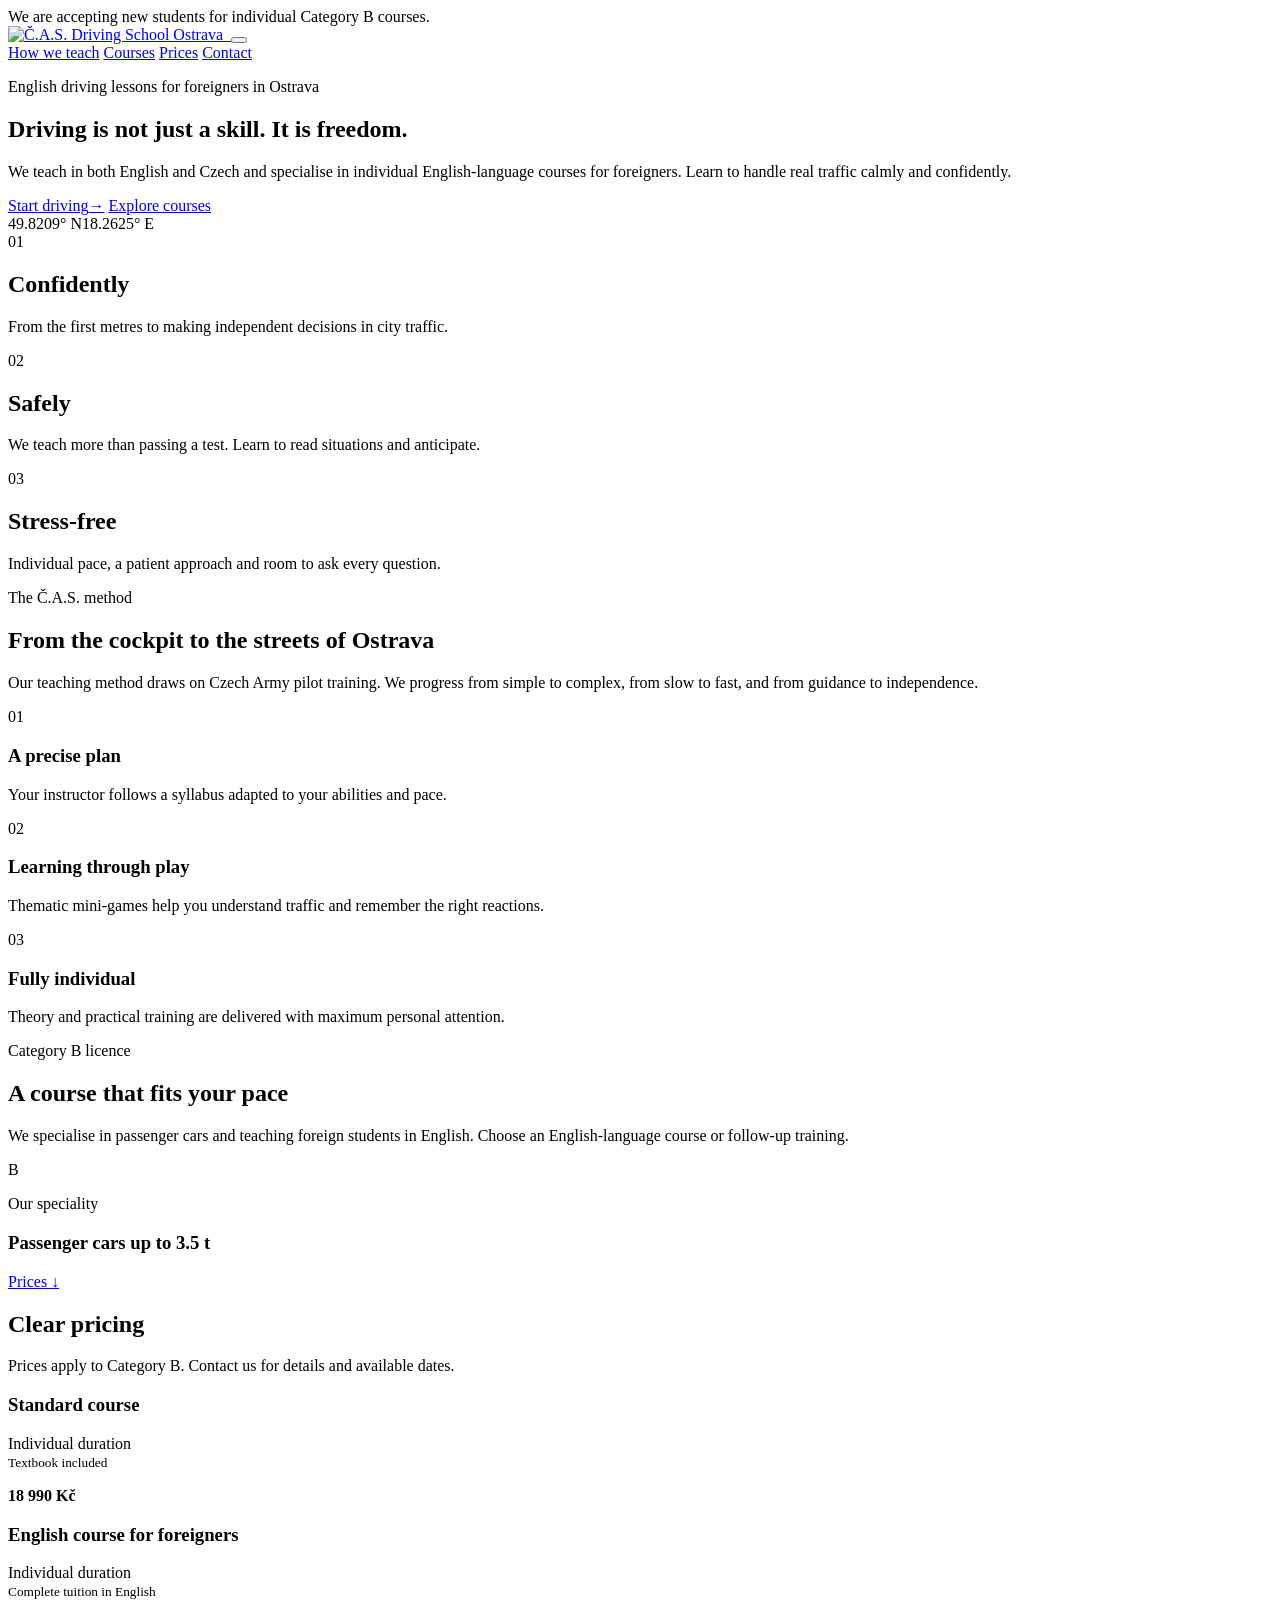
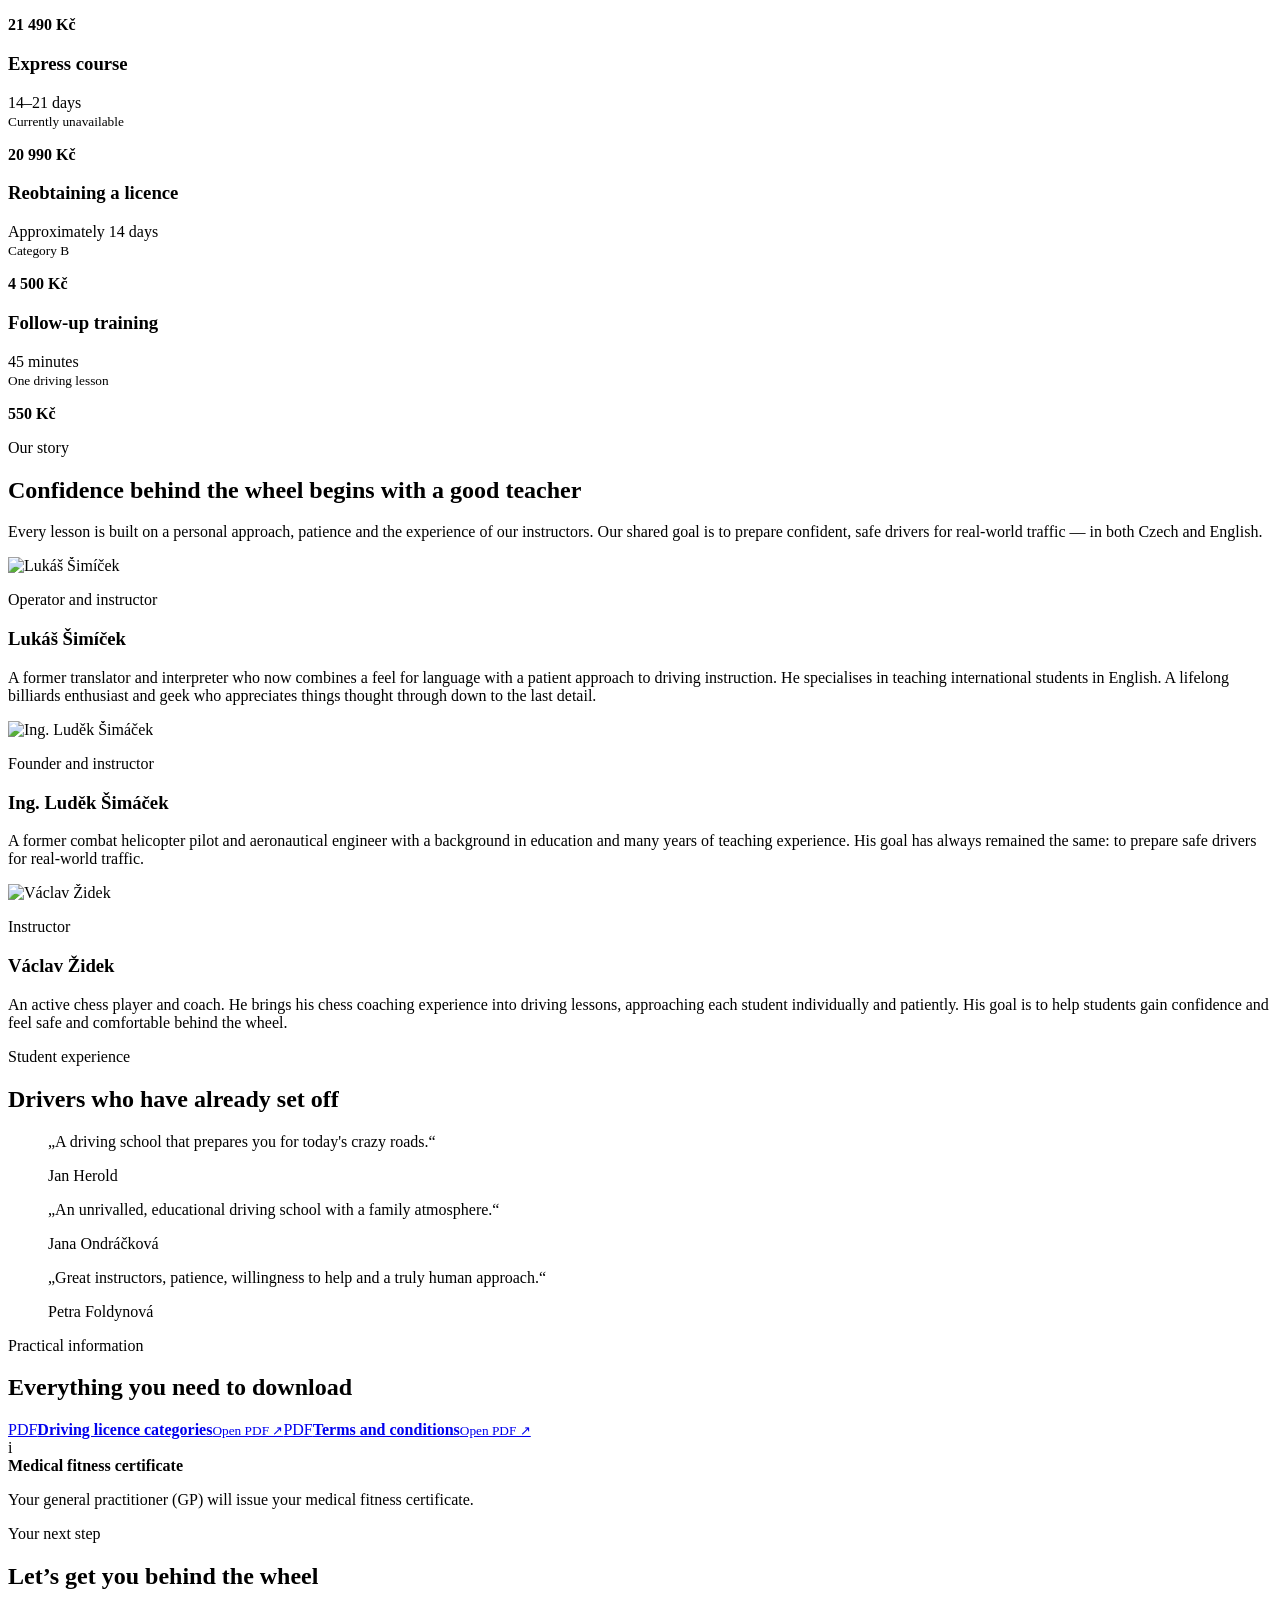
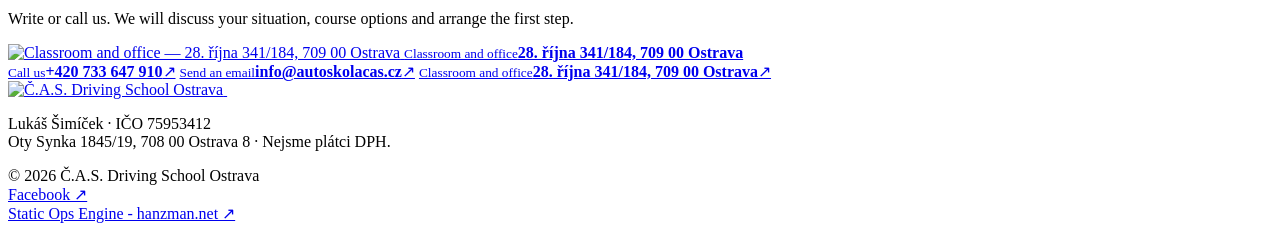
==== commit 3f83996d: "Publish preview from fe0d763" ====
--- a/en/index.html
+++ b/en/index.html
@@ -1 +1 @@
-<!DOCTYPE html><html lang="en"> <head><meta charset="UTF-8"><meta name="viewport" content="width=device-width"><meta name="theme-color" content="#101b2d"><meta name="description" content="English-language Category B driving courses for foreigners in Ostrava. Individual lessons with a patient instructor at Č.A.S. Driving School."><link rel="canonical" href="https://www.autoskolacas.cz/en/"><link rel="alternate" hreflang="cs" href="https://www.autoskolacas.cz/"><link rel="alternate" hreflang="en" href="https://www.autoskolacas.cz/en/"><link rel="alternate" hreflang="x-default" href="https://www.autoskolacas.cz/"><link rel="icon" href="/autoskolacas-preview/images/autoskola-cas-logo-puvodni.png"><meta property="og:type" content="website"><meta property="og:title" content="English Driving School Ostrava | Courses for Foreigners | Č.A.S."><meta property="og:description" content="English-language Category B driving courses for foreigners in Ostrava. Individual lessons with a patient instructor at Č.A.S. Driving School."><meta property="og:url" content="https://www.autoskolacas.cz/en/"><meta property="og:image" content="https://www.autoskolacas.cz/images/autoskola-cas-vyuka-rizeni-ostrava.jpg"><meta property="og:locale" content="en_GB"><meta name="twitter:card" content="summary_large_image"><script type="application/ld+json">{"@context":"https://schema.org","@type":"DrivingSchool","name":"Autoškola Č.A.S.","url":"https://www.autoskolacas.cz/","telephone":"+420 733 647 910","email":"info@autoskolacas.cz","address":{"@type":"PostalAddress","streetAddress":"28. října 341/184","postalCode":"709 00","addressLocality":"Ostrava","addressCountry":"CZ"},"areaServed":"Ostrava","availableLanguage":["Czech","English"],"description":"English-language Category B driving courses for foreigners in Ostrava. Individual lessons with a patient instructor at Č.A.S. Driving School."}</script><title>English Driving School Ostrava | Courses for Foreigners | Č.A.S.</title><link rel="stylesheet" href="/autoskolacas-preview/_astro/index.BoC2Oayv.css"></head> <body> <div class="announcement"><span class="pulse"></span>We are accepting new students for individual Category B courses.</div><header class="site-header"> <a class="brand" href="/autoskolacas-preview/en/" aria-label="Č.A.S. Driving School Ostrava"> <span class="brand-art"> <img class="logo-white" src="/autoskolacas-preview/images/autoskola-cas-logo.png" alt="Č.A.S. Driving School Ostrava"> <img class="logo-color" src="/autoskolacas-preview/images/autoskola-cas-logo.png" alt="" aria-hidden="true"> </span> </a> <button class="menu-toggle" data-menu-toggle aria-expanded="false" aria-label="Menu"><span></span><span></span></button> <nav data-nav> <a href="#metodika">How we teach</a> <a href="#kurzy">Courses</a> <a href="#cenik">Prices</a> <a href="#kontakt">Contact</a> <a class="lang-switch" href="/autoskolacas-preview/" lang="cs" aria-label="Přepnout do češtiny" title="Přepnout do češtiny"> <img src="/autoskolacas-preview/images/jazyk-cestina.png" alt="" aria-hidden="true"> </a> </nav> </header> <main> <section class="hero" id="uvod" style="--hero-image: url('/autoskolacas-preview/images/autoskola-cas-vyuka-rizeni-ostrava.jpg')"> <div class="hero-photo" role="img" aria-label="Pohled z místa řidiče"></div> <div class="hero-grid"> <div class="hero-copy"> <p class="eyebrow">English driving lessons for foreigners in Ostrava</p> <h1>Driving is not just a skill. It is freedom.</h1> <p class="hero-lead">We teach in both English and Czech and specialise in individual English-language courses for foreigners. Learn to handle real traffic calmly and confidently.</p> <div class="button-row"> <a class="button button-primary" href="#kontakt">Start driving<span>→</span></a> <a class="button button-ghost" href="#kurzy">Explore courses</a> </div> </div> <div class="hero-side" aria-hidden="true"><span>49.8209° N</span><span>18.2625° E</span></div> </div> </section> <section class="promise section-shell" aria-label="About"> <article class="promise-card"> <span class="card-number">01</span> <h2>Confidently</h2> <p>From the first metres to making independent decisions in city traffic.</p> </article><article class="promise-card"> <span class="card-number">02</span> <h2>Safely</h2> <p>We teach more than passing a test. Learn to read situations and anticipate.</p> </article><article class="promise-card"> <span class="card-number">03</span> <h2>Stress-free</h2> <p>Individual pace, a patient approach and room to ask every question.</p> </article> </section> <section class="method dark-section" id="metodika"> <div class="section-shell split"> <div class="section-intro"> <p class="eyebrow red">The Č.A.S. method</p> <h2>From the cockpit to the streets of Ostrava</h2> <p>Our teaching method draws on Czech Army pilot training. We progress from simple to complex, from slow to fast, and from guidance to independence.</p> </div> <div class="method-list"> <article><span>01</span><div><h3>A precise plan</h3><p>Your instructor follows a syllabus adapted to your abilities and pace.</p></div></article><article><span>02</span><div><h3>Learning through play</h3><p>Thematic mini-games help you understand traffic and remember the right reactions.</p></div></article><article><span>03</span><div><h3>Fully individual</h3><p>Theory and practical training are delivered with maximum personal attention.</p></div></article> </div> </div> </section> <section class="courses section-shell" id="kurzy"> <div class="section-heading"> <p class="eyebrow red">Category B licence</p> <h2>A course that fits your pace</h2> <p>We specialise in passenger cars and teaching foreign students in English. Choose an English-language course or follow-up training.</p> </div> <div class="course-feature"> <div> <span class="licence-mark">B</span> <div><p class="micro">Our speciality</p><h3>Passenger cars up to 3.5 t</h3></div> </div> <a href="#cenik">Prices <span>↓</span></a> </div> </section> <section class="pricing" id="cenik"> <div class="section-shell"> <div class="pricing-head"><h2>Clear pricing</h2><p>Prices apply to Category B. Contact us for details and available dates.</p></div> <div class="price-list"> <article class="price-row"> <div><span class="status-dot"></span><h3>Standard course</h3></div> <p>Individual duration<br><small>Textbook included</small></p> <strong>18 990 Kč</strong> </article><article class="price-row featured"> <div><span class="status-dot"></span><h3>English course for foreigners</h3></div> <p>Individual duration<br><small>Complete tuition in English</small></p> <strong>21 490 Kč</strong> </article><article class="price-row unavailable"> <div><span class="status-dot"></span><h3>Express course</h3></div> <p>14–21 days<br><small>Currently unavailable</small></p> <strong>20 990 Kč</strong> </article><article class="price-row"> <div><span class="status-dot"></span><h3>Reobtaining a licence</h3></div> <p>Approximately 14 days<br><small>Category B</small></p> <strong>4 500 Kč</strong> </article><article class="price-row"> <div><span class="status-dot"></span><h3>Follow-up training</h3></div> <p>45 minutes<br><small>One driving lesson</small></p> <strong>550 Kč</strong> </article> </div> </div> </section> <section class="story dark-section"> <div class="section-shell story-intro"> <p class="eyebrow red">Our story</p><h2>Confidence behind the wheel begins with a good teacher</h2><p>Every lesson is built on a personal approach, patience and the experience of our instructors. Our shared goal is to prepare confident, safe drivers for real-world traffic — in both Czech and English.</p> </div> <div class="section-shell team-grid"> <article class="team-card"> <div class="team-photo"><img src="/autoskolacas-preview/images/portret-instruktora-upraveny.png" alt="Lukáš Šimíček" loading="lazy"></div> <div><p class="micro">Operator and instructor</p><h3>Lukáš Šimíček</h3><p>A former translator and interpreter who now combines a feel for language with a patient approach to driving instruction. He specialises in teaching international students in English. A lifelong billiards enthusiast and geek who appreciates things thought through down to the last detail.</p></div> </article><article class="team-card"> <div class="team-photo"><img src="/autoskolacas-preview/images/ludek-simacek-instruktor-autoskoly.jpg" alt="Ing. Luděk Šimáček" loading="lazy"></div> <div><p class="micro">Founder and instructor</p><h3>Ing. Luděk Šimáček</h3><p>A former combat helicopter pilot and aeronautical engineer with a background in education and many years of teaching experience. His goal has always remained the same: to prepare safe drivers for real-world traffic.</p></div> </article><article class="team-card"> <div class="team-photo"><img src="/autoskolacas-preview/images/f7909a85-b1e0-46ea-bde0-0f36771c1e70-1.png" alt="Václav Židek" loading="lazy"></div> <div><p class="micro">Instructor </p><h3>Václav Židek</h3><p>Tbd</p></div> </article> </div> </section> <section class="reviews section-shell" data-carousel> <div class="reviews-header"> <div class="section-heading"><p class="eyebrow red">Student experience</p><h2>Drivers who have already set off</h2></div> <div class="carousel-controls" data-carousel-controls> <button type="button" data-carousel-previous aria-label="Previous testimonials">←</button> <button type="button" data-carousel-next aria-label="Next testimonials">→</button> </div> </div> <div class="review-grid" data-carousel-track> <blockquote><p>„A driving school that prepares you for today&#39;s crazy roads.“</p><footer><span></span>Jan Herold</footer></blockquote><blockquote><p>„An unrivalled, educational driving school with a family atmosphere.“</p><footer><span></span>Jana Ondráčková</footer></blockquote><blockquote><p>„Great instructors, patience, willingness to help and a truly human approach.“</p><footer><span></span>Petra Foldynová</footer></blockquote> </div> </section> <section class="downloads section-shell" id="ke-stazeni"> <div><p class="eyebrow red">Practical information</p><h2>Everything you need to download</h2></div> <div class="download-list"> <a href="/autoskolacas-preview/downloads/prehled-skupin-ridicskych-opravneni.pdf" target="_blank"><span class="pdf">PDF</span><strong>Driving licence categories</strong><small>Open PDF ↗</small></a><a href="/autoskolacas-preview/downloads/obchodni-podminky.pdf" target="_blank"><span class="pdf">PDF</span><strong>Terms and conditions</strong><small>Open PDF ↗</small></a> <div class="download-info"><span class="info-mark">i</span><div><strong>Medical fitness certificate</strong><p>Your general practitioner (GP) will issue your medical fitness certificate.</p></div></div> </div> </section> <section class="contact dark-section" id="kontakt"> <div class="section-shell contact-grid"> <div class="contact-intro"> <p class="eyebrow red">Your next step</p><h2>Let’s get you behind the wheel</h2><p>Write or call us. We will discuss your situation, course options and arrange the first step.</p> <a class="location-photo" href="https://www.google.com/maps/search/?api=1&query=28.%20%C5%99%C3%ADjna%20341%2F184%2C%20Ostrava" target="_blank"> <img src="/autoskolacas-preview/images/autoskola-cas-ucebna-ostrava.png" alt="Classroom and office — 28. října 341/184, 709 00 Ostrava" loading="lazy"> <span><small>Classroom and office</small><strong>28. října 341/184, 709 00 Ostrava</strong></span> </a> </div> <div class="contact-actions"> <a href="tel:+420733647910"><small>Call us</small><strong>+420 733 647 910</strong><span>↗</span></a> <a href="mailto:info@autoskolacas.cz"><small>Send an email</small><strong>info@autoskolacas.cz</strong><span>↗</span></a> <a href="https://www.google.com/maps/search/?api=1&query=28.%20%C5%99%C3%ADjna%20341%2F184%2C%20Ostrava" target="_blank"><small>Classroom and office</small><strong>28. října 341/184, 709 00 Ostrava</strong><span>↗</span></a> </div> </div> </section> </main> <footer class="footer"> <div class="section-shell footer-grid"> <a class="brand brand-footer" href="/autoskolacas-preview/en/"> <span class="brand-art"> <img class="logo-white" src="/autoskolacas-preview/images/autoskola-cas-logo.png" alt="Č.A.S. Driving School Ostrava"> <img class="logo-color" src="/autoskolacas-preview/images/autoskola-cas-logo.png" alt="" aria-hidden="true"> </span> </a> <p>Lukáš Šimíček · IČO 75953412<br>Oty Synka 1845/19, 708 00 Ostrava 8 · Nejsme plátci DPH.</p> <p class="copyright">© 2026 Č.A.S. Driving School Ostrava<br><a href="https://www.facebook.com/autoskolacas.cz/">Facebook ↗</a><br><a class="system-credit" href="https://hanzman.net" target="_blank" rel="author">Static Ops Engine - hanzman.net ↗</a></p> </div> </footer>  <script type="module">const s=document.querySelector("[data-menu-toggle]"),c=document.querySelector("[data-nav]"),g=document.querySelector(".site-header"),d=()=>g?.classList.toggle("is-compact",window.scrollY>40);d();window.addEventListener("scroll",d,{passive:!0});s?.addEventListener("click",()=>{const t=c?.classList.toggle("is-open")??!1;s.setAttribute("aria-expanded",String(t))});c?.querySelectorAll("a").forEach(t=>t.addEventListener("click",()=>{c.classList.remove("is-open"),s?.setAttribute("aria-expanded","false")}));document.querySelectorAll("[data-carousel]").forEach(t=>{const e=t.querySelector("[data-carousel-track]"),u=t.querySelector("[data-carousel-controls]"),l=t.querySelector("[data-carousel-previous]"),n=t.querySelector("[data-carousel-next]"),r=()=>{if(!e)return;const o=e.scrollWidth>e.clientWidth+1;u?.toggleAttribute("hidden",!o),l?.toggleAttribute("disabled",e.scrollLeft<=1),n?.toggleAttribute("disabled",e.scrollLeft+e.clientWidth>=e.scrollWidth-1)},a=o=>{const i=e?.firstElementChild;!e||!i||e.scrollBy({left:o*(i.getBoundingClientRect().width+18),behavior:"smooth"})};l?.addEventListener("click",()=>a(-1)),n?.addEventListener("click",()=>a(1)),e?.addEventListener("scroll",r,{passive:!0}),window.addEventListener("resize",r,{passive:!0}),r()});</script> </body> </html>+<!DOCTYPE html><html lang="en"> <head><meta charset="UTF-8"><meta name="viewport" content="width=device-width"><meta name="theme-color" content="#101b2d"><meta name="description" content="English-language Category B driving courses for foreigners in Ostrava. Individual lessons with a patient instructor at Č.A.S. Driving School."><link rel="canonical" href="https://www.autoskolacas.cz/en/"><link rel="alternate" hreflang="cs" href="https://www.autoskolacas.cz/"><link rel="alternate" hreflang="en" href="https://www.autoskolacas.cz/en/"><link rel="alternate" hreflang="x-default" href="https://www.autoskolacas.cz/"><link rel="icon" href="/autoskolacas-preview/images/autoskola-cas-logo-puvodni.png"><meta property="og:type" content="website"><meta property="og:title" content="English Driving School Ostrava | Courses for Foreigners | Č.A.S."><meta property="og:description" content="English-language Category B driving courses for foreigners in Ostrava. Individual lessons with a patient instructor at Č.A.S. Driving School."><meta property="og:url" content="https://www.autoskolacas.cz/en/"><meta property="og:image" content="https://www.autoskolacas.cz/images/autoskola-cas-vyuka-rizeni-ostrava.jpg"><meta property="og:locale" content="en_GB"><meta name="twitter:card" content="summary_large_image"><script type="application/ld+json">{"@context":"https://schema.org","@type":"DrivingSchool","name":"Autoškola Č.A.S.","url":"https://www.autoskolacas.cz/","telephone":"+420 733 647 910","email":"info@autoskolacas.cz","address":{"@type":"PostalAddress","streetAddress":"28. října 341/184","postalCode":"709 00","addressLocality":"Ostrava","addressCountry":"CZ"},"areaServed":"Ostrava","availableLanguage":["Czech","English"],"description":"English-language Category B driving courses for foreigners in Ostrava. Individual lessons with a patient instructor at Č.A.S. Driving School."}</script><title>English Driving School Ostrava | Courses for Foreigners | Č.A.S.</title><link rel="stylesheet" href="/autoskolacas-preview/_astro/index.BoC2Oayv.css"></head> <body> <div class="announcement"><span class="pulse"></span>We are accepting new students for individual Category B courses.</div><header class="site-header"> <a class="brand" href="/autoskolacas-preview/en/" aria-label="Č.A.S. Driving School Ostrava"> <span class="brand-art"> <img class="logo-white" src="/autoskolacas-preview/images/autoskola-cas-logo.png" alt="Č.A.S. Driving School Ostrava"> <img class="logo-color" src="/autoskolacas-preview/images/autoskola-cas-logo.png" alt="" aria-hidden="true"> </span> </a> <button class="menu-toggle" data-menu-toggle aria-expanded="false" aria-label="Menu"><span></span><span></span></button> <nav data-nav> <a href="#metodika">How we teach</a> <a href="#kurzy">Courses</a> <a href="#cenik">Prices</a> <a href="#kontakt">Contact</a> <a class="lang-switch" href="/autoskolacas-preview/" lang="cs" aria-label="Přepnout do češtiny" title="Přepnout do češtiny"> <img src="/autoskolacas-preview/images/jazyk-cestina.png" alt="" aria-hidden="true"> </a> </nav> </header> <main> <section class="hero" id="uvod" style="--hero-image: url('/autoskolacas-preview/images/autoskola-cas-vyuka-rizeni-ostrava.jpg')"> <div class="hero-photo" role="img" aria-label="Pohled z místa řidiče"></div> <div class="hero-grid"> <div class="hero-copy"> <p class="eyebrow">English driving lessons for foreigners in Ostrava</p> <h1>Driving is not just a skill. It is freedom.</h1> <p class="hero-lead">We teach in both English and Czech and specialise in individual English-language courses for foreigners. Learn to handle real traffic calmly and confidently.</p> <div class="button-row"> <a class="button button-primary" href="#kontakt">Start driving<span>→</span></a> <a class="button button-ghost" href="#kurzy">Explore courses</a> </div> </div> <div class="hero-side" aria-hidden="true"><span>49.8209° N</span><span>18.2625° E</span></div> </div> </section> <section class="promise section-shell" aria-label="About"> <article class="promise-card"> <span class="card-number">01</span> <h2>Confidently</h2> <p>From the first metres to making independent decisions in city traffic.</p> </article><article class="promise-card"> <span class="card-number">02</span> <h2>Safely</h2> <p>We teach more than passing a test. Learn to read situations and anticipate.</p> </article><article class="promise-card"> <span class="card-number">03</span> <h2>Stress-free</h2> <p>Individual pace, a patient approach and room to ask every question.</p> </article> </section> <section class="method dark-section" id="metodika"> <div class="section-shell split"> <div class="section-intro"> <p class="eyebrow red">The Č.A.S. method</p> <h2>From the cockpit to the streets of Ostrava</h2> <p>Our teaching method draws on Czech Army pilot training. We progress from simple to complex, from slow to fast, and from guidance to independence.</p> </div> <div class="method-list"> <article><span>01</span><div><h3>A precise plan</h3><p>Your instructor follows a syllabus adapted to your abilities and pace.</p></div></article><article><span>02</span><div><h3>Learning through play</h3><p>Thematic mini-games help you understand traffic and remember the right reactions.</p></div></article><article><span>03</span><div><h3>Fully individual</h3><p>Theory and practical training are delivered with maximum personal attention.</p></div></article> </div> </div> </section> <section class="courses section-shell" id="kurzy"> <div class="section-heading"> <p class="eyebrow red">Category B licence</p> <h2>A course that fits your pace</h2> <p>We specialise in passenger cars and teaching foreign students in English. Choose an English-language course or follow-up training.</p> </div> <div class="course-feature"> <div> <span class="licence-mark">B</span> <div><p class="micro">Our speciality</p><h3>Passenger cars up to 3.5 t</h3></div> </div> <a href="#cenik">Prices <span>↓</span></a> </div> </section> <section class="pricing" id="cenik"> <div class="section-shell"> <div class="pricing-head"><h2>Clear pricing</h2><p>Prices apply to Category B. Contact us for details and available dates.</p></div> <div class="price-list"> <article class="price-row"> <div><span class="status-dot"></span><h3>Standard course</h3></div> <p>Individual duration<br><small>Textbook included</small></p> <strong>18 990 Kč</strong> </article><article class="price-row featured"> <div><span class="status-dot"></span><h3>English course for foreigners</h3></div> <p>Individual duration<br><small>Complete tuition in English</small></p> <strong>21 490 Kč</strong> </article><article class="price-row unavailable"> <div><span class="status-dot"></span><h3>Express course</h3></div> <p>14–21 days<br><small>Currently unavailable</small></p> <strong>20 990 Kč</strong> </article><article class="price-row"> <div><span class="status-dot"></span><h3>Reobtaining a licence</h3></div> <p>Approximately 14 days<br><small>Category B</small></p> <strong>4 500 Kč</strong> </article><article class="price-row"> <div><span class="status-dot"></span><h3>Follow-up training</h3></div> <p>45 minutes<br><small>One driving lesson</small></p> <strong>550 Kč</strong> </article> </div> </div> </section> <section class="story dark-section"> <div class="section-shell story-intro"> <p class="eyebrow red">Our story</p><h2>Confidence behind the wheel begins with a good teacher</h2><p>Every lesson is built on a personal approach, patience and the experience of our instructors. Our shared goal is to prepare confident, safe drivers for real-world traffic — in both Czech and English.</p> </div> <div class="section-shell team-grid"> <article class="team-card"> <div class="team-photo"><img src="/autoskolacas-preview/images/portret-instruktora-upraveny.png" alt="Lukáš Šimíček" loading="lazy"></div> <div><p class="micro">Operator and instructor</p><h3>Lukáš Šimíček</h3><p>A former translator and interpreter who now combines a feel for language with a patient approach to driving instruction. He specialises in teaching international students in English. A lifelong billiards enthusiast and geek who appreciates things thought through down to the last detail.</p></div> </article><article class="team-card"> <div class="team-photo"><img src="/autoskolacas-preview/images/ludek-simacek-instruktor-autoskoly.jpg" alt="Ing. Luděk Šimáček" loading="lazy"></div> <div><p class="micro">Founder and instructor</p><h3>Ing. Luděk Šimáček</h3><p>A former combat helicopter pilot and aeronautical engineer with a background in education and many years of teaching experience. His goal has always remained the same: to prepare safe drivers for real-world traffic.</p></div> </article><article class="team-card"> <div class="team-photo"><img src="/autoskolacas-preview/images/f7909a85-b1e0-46ea-bde0-0f36771c1e70-1.png" alt="Václav Židek" loading="lazy"></div> <div><p class="micro">Instructor </p><h3>Václav Židek</h3><p>An active chess player and coach. He brings his chess coaching experience into driving lessons, approaching each student individually and patiently. His goal is to help students gain confidence and feel safe and comfortable behind the wheel.</p></div> </article> </div> </section> <section class="reviews section-shell" data-carousel> <div class="reviews-header"> <div class="section-heading"><p class="eyebrow red">Student experience</p><h2>Drivers who have already set off</h2></div> <div class="carousel-controls" data-carousel-controls> <button type="button" data-carousel-previous aria-label="Previous testimonials">←</button> <button type="button" data-carousel-next aria-label="Next testimonials">→</button> </div> </div> <div class="review-grid" data-carousel-track> <blockquote><p>„A driving school that prepares you for today&#39;s crazy roads.“</p><footer><span></span>Jan Herold</footer></blockquote><blockquote><p>„An unrivalled, educational driving school with a family atmosphere.“</p><footer><span></span>Jana Ondráčková</footer></blockquote><blockquote><p>„Great instructors, patience, willingness to help and a truly human approach.“</p><footer><span></span>Petra Foldynová</footer></blockquote> </div> </section> <section class="downloads section-shell" id="ke-stazeni"> <div><p class="eyebrow red">Practical information</p><h2>Everything you need to download</h2></div> <div class="download-list"> <a href="/autoskolacas-preview/downloads/prehled-skupin-ridicskych-opravneni.pdf" target="_blank"><span class="pdf">PDF</span><strong>Driving licence categories</strong><small>Open PDF ↗</small></a><a href="/autoskolacas-preview/downloads/obchodni-podminky.pdf" target="_blank"><span class="pdf">PDF</span><strong>Terms and conditions</strong><small>Open PDF ↗</small></a> <div class="download-info"><span class="info-mark">i</span><div><strong>Medical fitness certificate</strong><p>Your general practitioner (GP) will issue your medical fitness certificate.</p></div></div> </div> </section> <section class="contact dark-section" id="kontakt"> <div class="section-shell contact-grid"> <div class="contact-intro"> <p class="eyebrow red">Your next step</p><h2>Let’s get you behind the wheel</h2><p>Write or call us. We will discuss your situation, course options and arrange the first step.</p> <a class="location-photo" href="https://www.google.com/maps/search/?api=1&query=28.%20%C5%99%C3%ADjna%20341%2F184%2C%20Ostrava" target="_blank"> <img src="/autoskolacas-preview/images/autoskola-cas-ucebna-ostrava.png" alt="Classroom and office — 28. října 341/184, 709 00 Ostrava" loading="lazy"> <span><small>Classroom and office</small><strong>28. října 341/184, 709 00 Ostrava</strong></span> </a> </div> <div class="contact-actions"> <a href="tel:+420733647910"><small>Call us</small><strong>+420 733 647 910</strong><span>↗</span></a> <a href="mailto:info@autoskolacas.cz"><small>Send an email</small><strong>info@autoskolacas.cz</strong><span>↗</span></a> <a href="https://www.google.com/maps/search/?api=1&query=28.%20%C5%99%C3%ADjna%20341%2F184%2C%20Ostrava" target="_blank"><small>Classroom and office</small><strong>28. října 341/184, 709 00 Ostrava</strong><span>↗</span></a> </div> </div> </section> </main> <footer class="footer"> <div class="section-shell footer-grid"> <a class="brand brand-footer" href="/autoskolacas-preview/en/"> <span class="brand-art"> <img class="logo-white" src="/autoskolacas-preview/images/autoskola-cas-logo.png" alt="Č.A.S. Driving School Ostrava"> <img class="logo-color" src="/autoskolacas-preview/images/autoskola-cas-logo.png" alt="" aria-hidden="true"> </span> </a> <p>Lukáš Šimíček · IČO 75953412<br>Oty Synka 1845/19, 708 00 Ostrava 8 · Nejsme plátci DPH.</p> <p class="copyright">© 2026 Č.A.S. Driving School Ostrava<br><a href="https://www.facebook.com/autoskolacas.cz/">Facebook ↗</a><br><a class="system-credit" href="https://hanzman.net" target="_blank" rel="author">Static Ops Engine - hanzman.net ↗</a></p> </div> </footer>  <script type="module">const s=document.querySelector("[data-menu-toggle]"),c=document.querySelector("[data-nav]"),g=document.querySelector(".site-header"),d=()=>g?.classList.toggle("is-compact",window.scrollY>40);d();window.addEventListener("scroll",d,{passive:!0});s?.addEventListener("click",()=>{const t=c?.classList.toggle("is-open")??!1;s.setAttribute("aria-expanded",String(t))});c?.querySelectorAll("a").forEach(t=>t.addEventListener("click",()=>{c.classList.remove("is-open"),s?.setAttribute("aria-expanded","false")}));document.querySelectorAll("[data-carousel]").forEach(t=>{const e=t.querySelector("[data-carousel-track]"),u=t.querySelector("[data-carousel-controls]"),l=t.querySelector("[data-carousel-previous]"),n=t.querySelector("[data-carousel-next]"),r=()=>{if(!e)return;const o=e.scrollWidth>e.clientWidth+1;u?.toggleAttribute("hidden",!o),l?.toggleAttribute("disabled",e.scrollLeft<=1),n?.toggleAttribute("disabled",e.scrollLeft+e.clientWidth>=e.scrollWidth-1)},a=o=>{const i=e?.firstElementChild;!e||!i||e.scrollBy({left:o*(i.getBoundingClientRect().width+18),behavior:"smooth"})};l?.addEventListener("click",()=>a(-1)),n?.addEventListener("click",()=>a(1)),e?.addEventListener("scroll",r,{passive:!0}),window.addEventListener("resize",r,{passive:!0}),r()});</script> </body> </html>
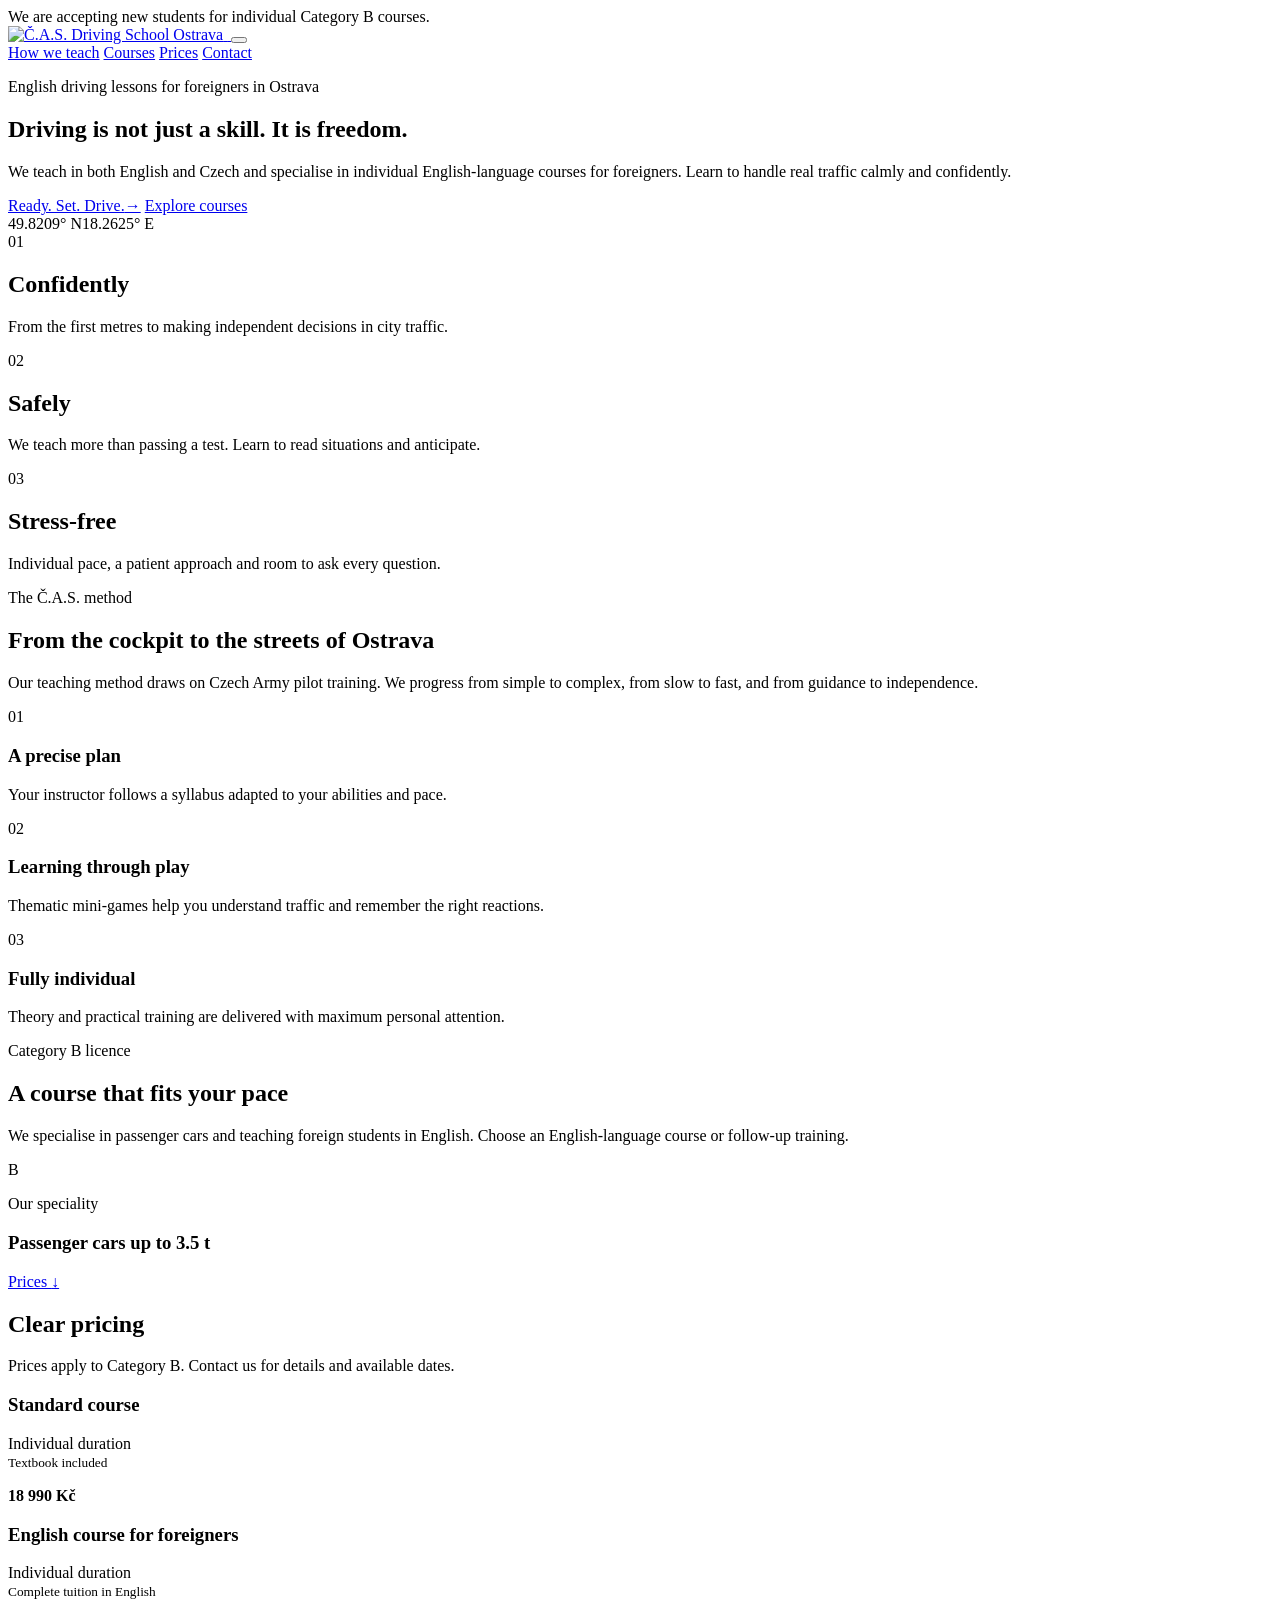
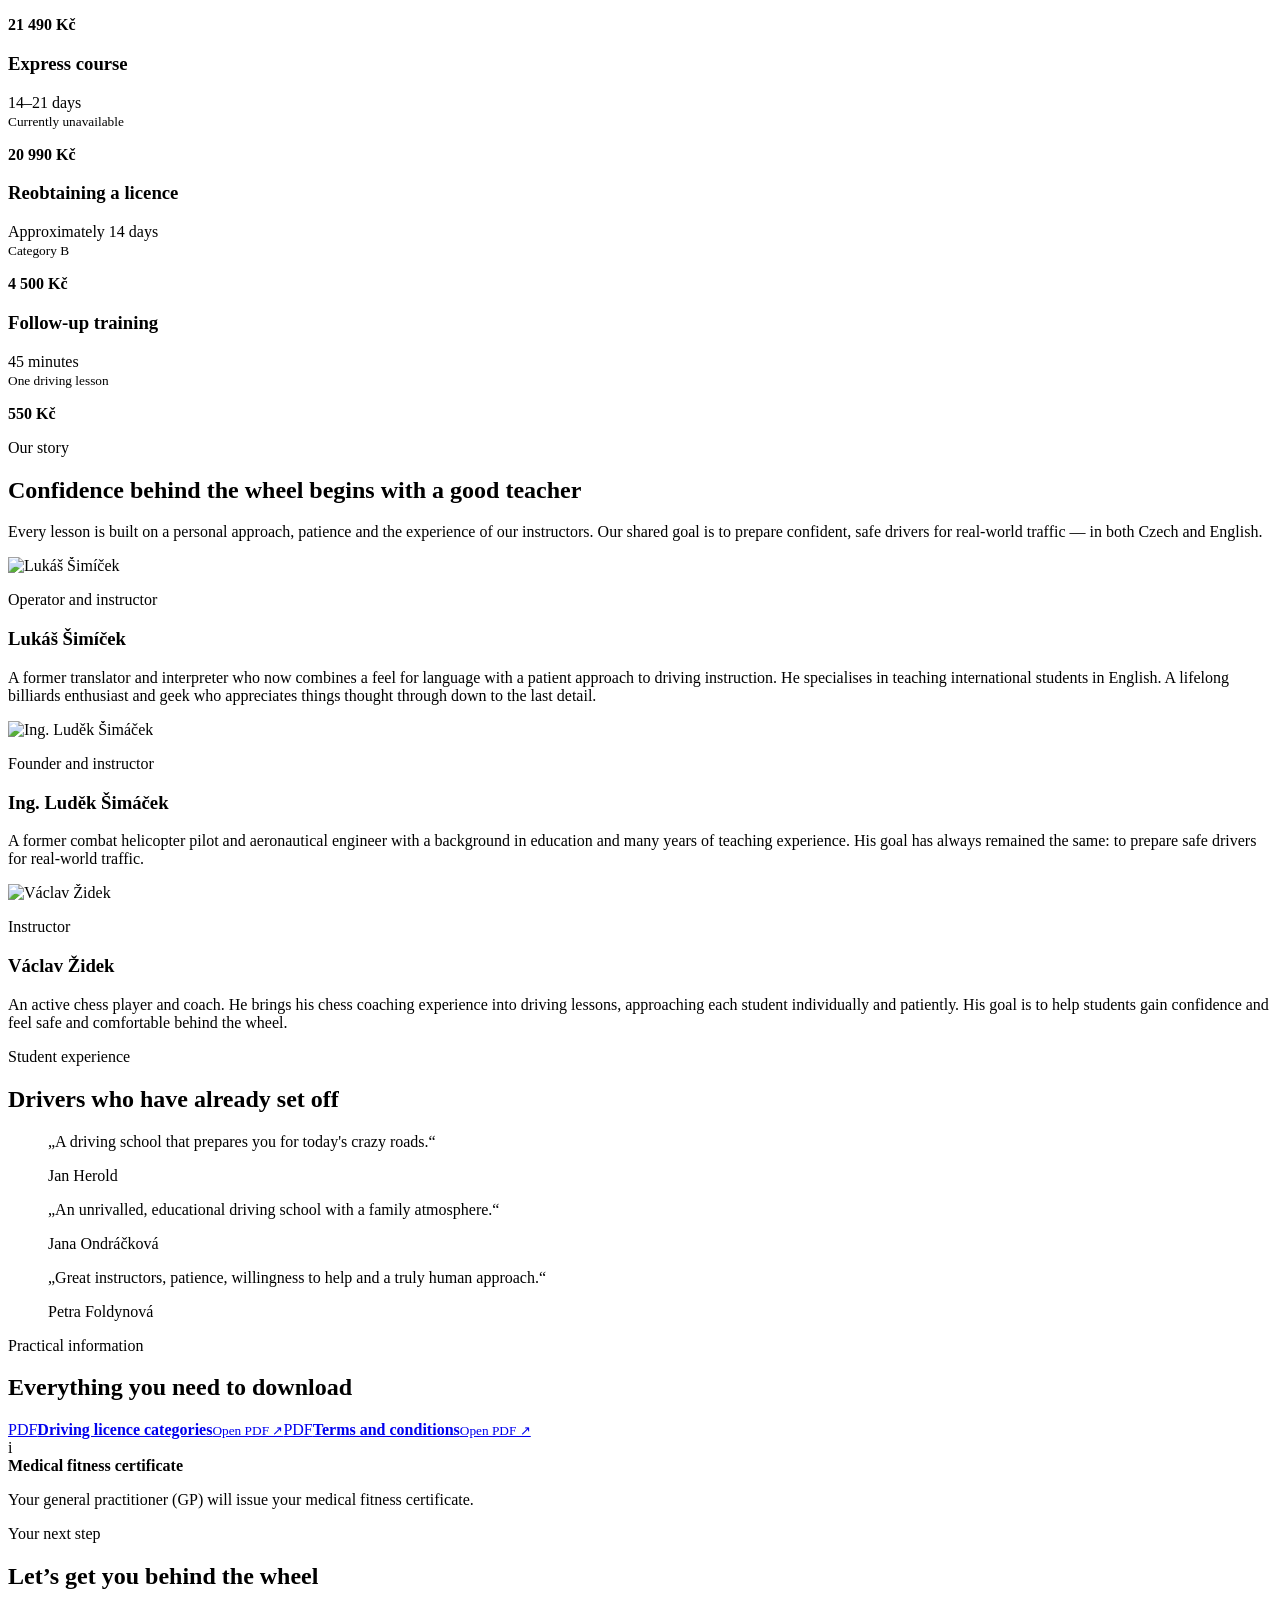
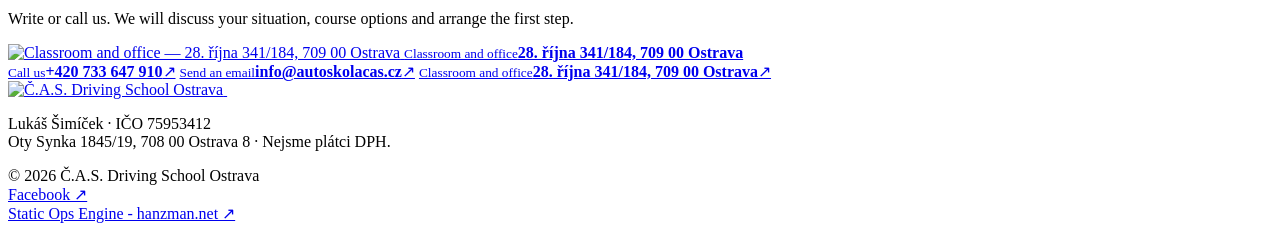
==== commit b268a0ab: "Publish preview from f5708dd" ====
--- a/en/index.html
+++ b/en/index.html
@@ -1 +1 @@
-<!DOCTYPE html><html lang="en"> <head><meta charset="UTF-8"><meta name="viewport" content="width=device-width"><meta name="theme-color" content="#101b2d"><meta name="description" content="English-language Category B driving courses for foreigners in Ostrava. Individual lessons with a patient instructor at Č.A.S. Driving School."><link rel="canonical" href="https://www.autoskolacas.cz/en/"><link rel="alternate" hreflang="cs" href="https://www.autoskolacas.cz/"><link rel="alternate" hreflang="en" href="https://www.autoskolacas.cz/en/"><link rel="alternate" hreflang="x-default" href="https://www.autoskolacas.cz/"><link rel="icon" href="/autoskolacas-preview/images/autoskola-cas-logo-puvodni.png"><meta property="og:type" content="website"><meta property="og:title" content="English Driving School Ostrava | Courses for Foreigners | Č.A.S."><meta property="og:description" content="English-language Category B driving courses for foreigners in Ostrava. Individual lessons with a patient instructor at Č.A.S. Driving School."><meta property="og:url" content="https://www.autoskolacas.cz/en/"><meta property="og:image" content="https://www.autoskolacas.cz/images/autoskola-cas-vyuka-rizeni-ostrava.jpg"><meta property="og:locale" content="en_GB"><meta name="twitter:card" content="summary_large_image"><script type="application/ld+json">{"@context":"https://schema.org","@type":"DrivingSchool","name":"Autoškola Č.A.S.","url":"https://www.autoskolacas.cz/","telephone":"+420 733 647 910","email":"info@autoskolacas.cz","address":{"@type":"PostalAddress","streetAddress":"28. října 341/184","postalCode":"709 00","addressLocality":"Ostrava","addressCountry":"CZ"},"areaServed":"Ostrava","availableLanguage":["Czech","English"],"description":"English-language Category B driving courses for foreigners in Ostrava. Individual lessons with a patient instructor at Č.A.S. Driving School."}</script><title>English Driving School Ostrava | Courses for Foreigners | Č.A.S.</title><link rel="stylesheet" href="/autoskolacas-preview/_astro/index.BoC2Oayv.css"></head> <body> <div class="announcement"><span class="pulse"></span>We are accepting new students for individual Category B courses.</div><header class="site-header"> <a class="brand" href="/autoskolacas-preview/en/" aria-label="Č.A.S. Driving School Ostrava"> <span class="brand-art"> <img class="logo-white" src="/autoskolacas-preview/images/autoskola-cas-logo.png" alt="Č.A.S. Driving School Ostrava"> <img class="logo-color" src="/autoskolacas-preview/images/autoskola-cas-logo.png" alt="" aria-hidden="true"> </span> </a> <button class="menu-toggle" data-menu-toggle aria-expanded="false" aria-label="Menu"><span></span><span></span></button> <nav data-nav> <a href="#metodika">How we teach</a> <a href="#kurzy">Courses</a> <a href="#cenik">Prices</a> <a href="#kontakt">Contact</a> <a class="lang-switch" href="/autoskolacas-preview/" lang="cs" aria-label="Přepnout do češtiny" title="Přepnout do češtiny"> <img src="/autoskolacas-preview/images/jazyk-cestina.png" alt="" aria-hidden="true"> </a> </nav> </header> <main> <section class="hero" id="uvod" style="--hero-image: url('/autoskolacas-preview/images/autoskola-cas-vyuka-rizeni-ostrava.jpg')"> <div class="hero-photo" role="img" aria-label="Pohled z místa řidiče"></div> <div class="hero-grid"> <div class="hero-copy"> <p class="eyebrow">English driving lessons for foreigners in Ostrava</p> <h1>Driving is not just a skill. It is freedom.</h1> <p class="hero-lead">We teach in both English and Czech and specialise in individual English-language courses for foreigners. Learn to handle real traffic calmly and confidently.</p> <div class="button-row"> <a class="button button-primary" href="#kontakt">Start driving<span>→</span></a> <a class="button button-ghost" href="#kurzy">Explore courses</a> </div> </div> <div class="hero-side" aria-hidden="true"><span>49.8209° N</span><span>18.2625° E</span></div> </div> </section> <section class="promise section-shell" aria-label="About"> <article class="promise-card"> <span class="card-number">01</span> <h2>Confidently</h2> <p>From the first metres to making independent decisions in city traffic.</p> </article><article class="promise-card"> <span class="card-number">02</span> <h2>Safely</h2> <p>We teach more than passing a test. Learn to read situations and anticipate.</p> </article><article class="promise-card"> <span class="card-number">03</span> <h2>Stress-free</h2> <p>Individual pace, a patient approach and room to ask every question.</p> </article> </section> <section class="method dark-section" id="metodika"> <div class="section-shell split"> <div class="section-intro"> <p class="eyebrow red">The Č.A.S. method</p> <h2>From the cockpit to the streets of Ostrava</h2> <p>Our teaching method draws on Czech Army pilot training. We progress from simple to complex, from slow to fast, and from guidance to independence.</p> </div> <div class="method-list"> <article><span>01</span><div><h3>A precise plan</h3><p>Your instructor follows a syllabus adapted to your abilities and pace.</p></div></article><article><span>02</span><div><h3>Learning through play</h3><p>Thematic mini-games help you understand traffic and remember the right reactions.</p></div></article><article><span>03</span><div><h3>Fully individual</h3><p>Theory and practical training are delivered with maximum personal attention.</p></div></article> </div> </div> </section> <section class="courses section-shell" id="kurzy"> <div class="section-heading"> <p class="eyebrow red">Category B licence</p> <h2>A course that fits your pace</h2> <p>We specialise in passenger cars and teaching foreign students in English. Choose an English-language course or follow-up training.</p> </div> <div class="course-feature"> <div> <span class="licence-mark">B</span> <div><p class="micro">Our speciality</p><h3>Passenger cars up to 3.5 t</h3></div> </div> <a href="#cenik">Prices <span>↓</span></a> </div> </section> <section class="pricing" id="cenik"> <div class="section-shell"> <div class="pricing-head"><h2>Clear pricing</h2><p>Prices apply to Category B. Contact us for details and available dates.</p></div> <div class="price-list"> <article class="price-row"> <div><span class="status-dot"></span><h3>Standard course</h3></div> <p>Individual duration<br><small>Textbook included</small></p> <strong>18 990 Kč</strong> </article><article class="price-row featured"> <div><span class="status-dot"></span><h3>English course for foreigners</h3></div> <p>Individual duration<br><small>Complete tuition in English</small></p> <strong>21 490 Kč</strong> </article><article class="price-row unavailable"> <div><span class="status-dot"></span><h3>Express course</h3></div> <p>14–21 days<br><small>Currently unavailable</small></p> <strong>20 990 Kč</strong> </article><article class="price-row"> <div><span class="status-dot"></span><h3>Reobtaining a licence</h3></div> <p>Approximately 14 days<br><small>Category B</small></p> <strong>4 500 Kč</strong> </article><article class="price-row"> <div><span class="status-dot"></span><h3>Follow-up training</h3></div> <p>45 minutes<br><small>One driving lesson</small></p> <strong>550 Kč</strong> </article> </div> </div> </section> <section class="story dark-section"> <div class="section-shell story-intro"> <p class="eyebrow red">Our story</p><h2>Confidence behind the wheel begins with a good teacher</h2><p>Every lesson is built on a personal approach, patience and the experience of our instructors. Our shared goal is to prepare confident, safe drivers for real-world traffic — in both Czech and English.</p> </div> <div class="section-shell team-grid"> <article class="team-card"> <div class="team-photo"><img src="/autoskolacas-preview/images/portret-instruktora-upraveny.png" alt="Lukáš Šimíček" loading="lazy"></div> <div><p class="micro">Operator and instructor</p><h3>Lukáš Šimíček</h3><p>A former translator and interpreter who now combines a feel for language with a patient approach to driving instruction. He specialises in teaching international students in English. A lifelong billiards enthusiast and geek who appreciates things thought through down to the last detail.</p></div> </article><article class="team-card"> <div class="team-photo"><img src="/autoskolacas-preview/images/ludek-simacek-instruktor-autoskoly.jpg" alt="Ing. Luděk Šimáček" loading="lazy"></div> <div><p class="micro">Founder and instructor</p><h3>Ing. Luděk Šimáček</h3><p>A former combat helicopter pilot and aeronautical engineer with a background in education and many years of teaching experience. His goal has always remained the same: to prepare safe drivers for real-world traffic.</p></div> </article><article class="team-card"> <div class="team-photo"><img src="/autoskolacas-preview/images/f7909a85-b1e0-46ea-bde0-0f36771c1e70-1.png" alt="Václav Židek" loading="lazy"></div> <div><p class="micro">Instructor </p><h3>Václav Židek</h3><p>An active chess player and coach. He brings his chess coaching experience into driving lessons, approaching each student individually and patiently. His goal is to help students gain confidence and feel safe and comfortable behind the wheel.</p></div> </article> </div> </section> <section class="reviews section-shell" data-carousel> <div class="reviews-header"> <div class="section-heading"><p class="eyebrow red">Student experience</p><h2>Drivers who have already set off</h2></div> <div class="carousel-controls" data-carousel-controls> <button type="button" data-carousel-previous aria-label="Previous testimonials">←</button> <button type="button" data-carousel-next aria-label="Next testimonials">→</button> </div> </div> <div class="review-grid" data-carousel-track> <blockquote><p>„A driving school that prepares you for today&#39;s crazy roads.“</p><footer><span></span>Jan Herold</footer></blockquote><blockquote><p>„An unrivalled, educational driving school with a family atmosphere.“</p><footer><span></span>Jana Ondráčková</footer></blockquote><blockquote><p>„Great instructors, patience, willingness to help and a truly human approach.“</p><footer><span></span>Petra Foldynová</footer></blockquote> </div> </section> <section class="downloads section-shell" id="ke-stazeni"> <div><p class="eyebrow red">Practical information</p><h2>Everything you need to download</h2></div> <div class="download-list"> <a href="/autoskolacas-preview/downloads/prehled-skupin-ridicskych-opravneni.pdf" target="_blank"><span class="pdf">PDF</span><strong>Driving licence categories</strong><small>Open PDF ↗</small></a><a href="/autoskolacas-preview/downloads/obchodni-podminky.pdf" target="_blank"><span class="pdf">PDF</span><strong>Terms and conditions</strong><small>Open PDF ↗</small></a> <div class="download-info"><span class="info-mark">i</span><div><strong>Medical fitness certificate</strong><p>Your general practitioner (GP) will issue your medical fitness certificate.</p></div></div> </div> </section> <section class="contact dark-section" id="kontakt"> <div class="section-shell contact-grid"> <div class="contact-intro"> <p class="eyebrow red">Your next step</p><h2>Let’s get you behind the wheel</h2><p>Write or call us. We will discuss your situation, course options and arrange the first step.</p> <a class="location-photo" href="https://www.google.com/maps/search/?api=1&query=28.%20%C5%99%C3%ADjna%20341%2F184%2C%20Ostrava" target="_blank"> <img src="/autoskolacas-preview/images/autoskola-cas-ucebna-ostrava.png" alt="Classroom and office — 28. října 341/184, 709 00 Ostrava" loading="lazy"> <span><small>Classroom and office</small><strong>28. října 341/184, 709 00 Ostrava</strong></span> </a> </div> <div class="contact-actions"> <a href="tel:+420733647910"><small>Call us</small><strong>+420 733 647 910</strong><span>↗</span></a> <a href="mailto:info@autoskolacas.cz"><small>Send an email</small><strong>info@autoskolacas.cz</strong><span>↗</span></a> <a href="https://www.google.com/maps/search/?api=1&query=28.%20%C5%99%C3%ADjna%20341%2F184%2C%20Ostrava" target="_blank"><small>Classroom and office</small><strong>28. října 341/184, 709 00 Ostrava</strong><span>↗</span></a> </div> </div> </section> </main> <footer class="footer"> <div class="section-shell footer-grid"> <a class="brand brand-footer" href="/autoskolacas-preview/en/"> <span class="brand-art"> <img class="logo-white" src="/autoskolacas-preview/images/autoskola-cas-logo.png" alt="Č.A.S. Driving School Ostrava"> <img class="logo-color" src="/autoskolacas-preview/images/autoskola-cas-logo.png" alt="" aria-hidden="true"> </span> </a> <p>Lukáš Šimíček · IČO 75953412<br>Oty Synka 1845/19, 708 00 Ostrava 8 · Nejsme plátci DPH.</p> <p class="copyright">© 2026 Č.A.S. Driving School Ostrava<br><a href="https://www.facebook.com/autoskolacas.cz/">Facebook ↗</a><br><a class="system-credit" href="https://hanzman.net" target="_blank" rel="author">Static Ops Engine - hanzman.net ↗</a></p> </div> </footer>  <script type="module">const s=document.querySelector("[data-menu-toggle]"),c=document.querySelector("[data-nav]"),g=document.querySelector(".site-header"),d=()=>g?.classList.toggle("is-compact",window.scrollY>40);d();window.addEventListener("scroll",d,{passive:!0});s?.addEventListener("click",()=>{const t=c?.classList.toggle("is-open")??!1;s.setAttribute("aria-expanded",String(t))});c?.querySelectorAll("a").forEach(t=>t.addEventListener("click",()=>{c.classList.remove("is-open"),s?.setAttribute("aria-expanded","false")}));document.querySelectorAll("[data-carousel]").forEach(t=>{const e=t.querySelector("[data-carousel-track]"),u=t.querySelector("[data-carousel-controls]"),l=t.querySelector("[data-carousel-previous]"),n=t.querySelector("[data-carousel-next]"),r=()=>{if(!e)return;const o=e.scrollWidth>e.clientWidth+1;u?.toggleAttribute("hidden",!o),l?.toggleAttribute("disabled",e.scrollLeft<=1),n?.toggleAttribute("disabled",e.scrollLeft+e.clientWidth>=e.scrollWidth-1)},a=o=>{const i=e?.firstElementChild;!e||!i||e.scrollBy({left:o*(i.getBoundingClientRect().width+18),behavior:"smooth"})};l?.addEventListener("click",()=>a(-1)),n?.addEventListener("click",()=>a(1)),e?.addEventListener("scroll",r,{passive:!0}),window.addEventListener("resize",r,{passive:!0}),r()});</script> </body> </html>+<!DOCTYPE html><html lang="en"> <head><meta charset="UTF-8"><meta name="viewport" content="width=device-width"><meta name="theme-color" content="#101b2d"><meta name="description" content="English-language Category B driving courses for foreigners in Ostrava. Individual lessons with a patient instructor at Č.A.S. Driving School."><link rel="canonical" href="https://www.autoskolacas.cz/en/"><link rel="alternate" hreflang="cs" href="https://www.autoskolacas.cz/"><link rel="alternate" hreflang="en" href="https://www.autoskolacas.cz/en/"><link rel="alternate" hreflang="x-default" href="https://www.autoskolacas.cz/"><link rel="icon" href="/autoskolacas-preview/images/autoskola-cas-logo-puvodni.png"><meta property="og:type" content="website"><meta property="og:title" content="English Driving School Ostrava | Courses for Foreigners | Č.A.S."><meta property="og:description" content="English-language Category B driving courses for foreigners in Ostrava. Individual lessons with a patient instructor at Č.A.S. Driving School."><meta property="og:url" content="https://www.autoskolacas.cz/en/"><meta property="og:image" content="https://www.autoskolacas.cz/images/autoskola-cas-vyuka-rizeni-ostrava.jpg"><meta property="og:locale" content="en_GB"><meta name="twitter:card" content="summary_large_image"><script type="application/ld+json">{"@context":"https://schema.org","@type":"DrivingSchool","name":"Autoškola Č.A.S.","url":"https://www.autoskolacas.cz/","telephone":"+420 733 647 910","email":"info@autoskolacas.cz","address":{"@type":"PostalAddress","streetAddress":"28. října 341/184","postalCode":"709 00","addressLocality":"Ostrava","addressCountry":"CZ"},"areaServed":"Ostrava","availableLanguage":["Czech","English"],"description":"English-language Category B driving courses for foreigners in Ostrava. Individual lessons with a patient instructor at Č.A.S. Driving School."}</script><title>English Driving School Ostrava | Courses for Foreigners | Č.A.S.</title><link rel="stylesheet" href="/autoskolacas-preview/_astro/index.BoC2Oayv.css"></head> <body> <div class="announcement"><span class="pulse"></span>We are accepting new students for individual Category B courses.</div><header class="site-header"> <a class="brand" href="/autoskolacas-preview/en/" aria-label="Č.A.S. Driving School Ostrava"> <span class="brand-art"> <img class="logo-white" src="/autoskolacas-preview/images/autoskola-cas-logo.png" alt="Č.A.S. Driving School Ostrava"> <img class="logo-color" src="/autoskolacas-preview/images/autoskola-cas-logo.png" alt="" aria-hidden="true"> </span> </a> <button class="menu-toggle" data-menu-toggle aria-expanded="false" aria-label="Menu"><span></span><span></span></button> <nav data-nav> <a href="#metodika">How we teach</a> <a href="#kurzy">Courses</a> <a href="#cenik">Prices</a> <a href="#kontakt">Contact</a> <a class="lang-switch" href="/autoskolacas-preview/" lang="cs" aria-label="Přepnout do češtiny" title="Přepnout do češtiny"> <img src="/autoskolacas-preview/images/jazyk-cestina.png" alt="" aria-hidden="true"> </a> </nav> </header> <main> <section class="hero" id="uvod" style="--hero-image: url('/autoskolacas-preview/images/autoskola-cas-vyuka-rizeni-ostrava.jpg')"> <div class="hero-photo" role="img" aria-label="Pohled z místa řidiče"></div> <div class="hero-grid"> <div class="hero-copy"> <p class="eyebrow">English driving lessons for foreigners in Ostrava</p> <h1>Driving is not just a skill. It is freedom.</h1> <p class="hero-lead">We teach in both English and Czech and specialise in individual English-language courses for foreigners. Learn to handle real traffic calmly and confidently.</p> <div class="button-row"> <a class="button button-primary" href="#kontakt">Ready. Set. Drive.<span>→</span></a> <a class="button button-ghost" href="#kurzy">Explore courses</a> </div> </div> <div class="hero-side" aria-hidden="true"><span>49.8209° N</span><span>18.2625° E</span></div> </div> </section> <section class="promise section-shell" aria-label="About"> <article class="promise-card"> <span class="card-number">01</span> <h2>Confidently</h2> <p>From the first metres to making independent decisions in city traffic.</p> </article><article class="promise-card"> <span class="card-number">02</span> <h2>Safely</h2> <p>We teach more than passing a test. Learn to read situations and anticipate.</p> </article><article class="promise-card"> <span class="card-number">03</span> <h2>Stress-free</h2> <p>Individual pace, a patient approach and room to ask every question.</p> </article> </section> <section class="method dark-section" id="metodika"> <div class="section-shell split"> <div class="section-intro"> <p class="eyebrow red">The Č.A.S. method</p> <h2>From the cockpit to the streets of Ostrava</h2> <p>Our teaching method draws on Czech Army pilot training. We progress from simple to complex, from slow to fast, and from guidance to independence.</p> </div> <div class="method-list"> <article><span>01</span><div><h3>A precise plan</h3><p>Your instructor follows a syllabus adapted to your abilities and pace.</p></div></article><article><span>02</span><div><h3>Learning through play</h3><p>Thematic mini-games help you understand traffic and remember the right reactions.</p></div></article><article><span>03</span><div><h3>Fully individual</h3><p>Theory and practical training are delivered with maximum personal attention.</p></div></article> </div> </div> </section> <section class="courses section-shell" id="kurzy"> <div class="section-heading"> <p class="eyebrow red">Category B licence</p> <h2>A course that fits your pace</h2> <p>We specialise in passenger cars and teaching foreign students in English. Choose an English-language course or follow-up training.</p> </div> <div class="course-feature"> <div> <span class="licence-mark">B</span> <div><p class="micro">Our speciality</p><h3>Passenger cars up to 3.5 t</h3></div> </div> <a href="#cenik">Prices <span>↓</span></a> </div> </section> <section class="pricing" id="cenik"> <div class="section-shell"> <div class="pricing-head"><h2>Clear pricing</h2><p>Prices apply to Category B. Contact us for details and available dates.</p></div> <div class="price-list"> <article class="price-row"> <div><span class="status-dot"></span><h3>Standard course</h3></div> <p>Individual duration<br><small>Textbook included</small></p> <strong>18 990 Kč</strong> </article><article class="price-row featured"> <div><span class="status-dot"></span><h3>English course for foreigners</h3></div> <p>Individual duration<br><small>Complete tuition in English</small></p> <strong>21 490 Kč</strong> </article><article class="price-row unavailable"> <div><span class="status-dot"></span><h3>Express course</h3></div> <p>14–21 days<br><small>Currently unavailable</small></p> <strong>20 990 Kč</strong> </article><article class="price-row"> <div><span class="status-dot"></span><h3>Reobtaining a licence</h3></div> <p>Approximately 14 days<br><small>Category B</small></p> <strong>4 500 Kč</strong> </article><article class="price-row"> <div><span class="status-dot"></span><h3>Follow-up training</h3></div> <p>45 minutes<br><small>One driving lesson</small></p> <strong>550 Kč</strong> </article> </div> </div> </section> <section class="story dark-section"> <div class="section-shell story-intro"> <p class="eyebrow red">Our story</p><h2>Confidence behind the wheel begins with a good teacher</h2><p>Every lesson is built on a personal approach, patience and the experience of our instructors. Our shared goal is to prepare confident, safe drivers for real-world traffic — in both Czech and English.</p> </div> <div class="section-shell team-grid"> <article class="team-card"> <div class="team-photo"><img src="/autoskolacas-preview/images/lukas-simicek-instruktor-autoskoly.png" alt="Lukáš Šimíček" loading="lazy"></div> <div><p class="micro">Operator and instructor</p><h3>Lukáš Šimíček</h3><p>A former translator and interpreter who now combines a feel for language with a patient approach to driving instruction. He specialises in teaching international students in English. A lifelong billiards enthusiast and geek who appreciates things thought through down to the last detail.</p></div> </article><article class="team-card"> <div class="team-photo"><img src="/autoskolacas-preview/images/ludek-simacek-instruktor-autoskoly.png" alt="Ing. Luděk Šimáček" loading="lazy"></div> <div><p class="micro">Founder and instructor</p><h3>Ing. Luděk Šimáček</h3><p>A former combat helicopter pilot and aeronautical engineer with a background in education and many years of teaching experience. His goal has always remained the same: to prepare safe drivers for real-world traffic.</p></div> </article><article class="team-card"> <div class="team-photo"><img src="/autoskolacas-preview/images/vaclav-zidek-instruktor-autoskoly.png" alt="Václav Židek" loading="lazy"></div> <div><p class="micro">Instructor </p><h3>Václav Židek</h3><p>An active chess player and coach. He brings his chess coaching experience into driving lessons, approaching each student individually and patiently. His goal is to help students gain confidence and feel safe and comfortable behind the wheel.</p></div> </article> </div> </section> <section class="reviews section-shell" data-carousel> <div class="reviews-header"> <div class="section-heading"><p class="eyebrow red">Student experience</p><h2>Drivers who have already set off</h2></div> <div class="carousel-controls" data-carousel-controls> <button type="button" data-carousel-previous aria-label="Previous testimonials">←</button> <button type="button" data-carousel-next aria-label="Next testimonials">→</button> </div> </div> <div class="review-grid" data-carousel-track> <blockquote><p>„A driving school that prepares you for today&#39;s crazy roads.“</p><footer><span></span>Jan Herold</footer></blockquote><blockquote><p>„An unrivalled, educational driving school with a family atmosphere.“</p><footer><span></span>Jana Ondráčková</footer></blockquote><blockquote><p>„Great instructors, patience, willingness to help and a truly human approach.“</p><footer><span></span>Petra Foldynová</footer></blockquote> </div> </section> <section class="downloads section-shell" id="ke-stazeni"> <div><p class="eyebrow red">Practical information</p><h2>Everything you need to download</h2></div> <div class="download-list"> <a href="/autoskolacas-preview/downloads/prehled-skupin-ridicskych-opravneni.pdf" target="_blank"><span class="pdf">PDF</span><strong>Driving licence categories</strong><small>Open PDF ↗</small></a><a href="/autoskolacas-preview/downloads/obchodni-podminky.pdf" target="_blank"><span class="pdf">PDF</span><strong>Terms and conditions</strong><small>Open PDF ↗</small></a> <div class="download-info"><span class="info-mark">i</span><div><strong>Medical fitness certificate</strong><p>Your general practitioner (GP) will issue your medical fitness certificate.</p></div></div> </div> </section> <section class="contact dark-section" id="kontakt"> <div class="section-shell contact-grid"> <div class="contact-intro"> <p class="eyebrow red">Your next step</p><h2>Let’s get you behind the wheel</h2><p>Write or call us. We will discuss your situation, course options and arrange the first step.</p> <a class="location-photo" href="https://www.google.com/maps/search/?api=1&query=28.%20%C5%99%C3%ADjna%20341%2F184%2C%20Ostrava" target="_blank"> <img src="/autoskolacas-preview/images/autoskola-cas-ucebna-ostrava.png" alt="Classroom and office — 28. října 341/184, 709 00 Ostrava" loading="lazy"> <span><small>Classroom and office</small><strong>28. října 341/184, 709 00 Ostrava</strong></span> </a> </div> <div class="contact-actions"> <a href="tel:+420733647910"><small>Call us</small><strong>+420 733 647 910</strong><span>↗</span></a> <a href="mailto:info@autoskolacas.cz"><small>Send an email</small><strong>info@autoskolacas.cz</strong><span>↗</span></a> <a href="https://www.google.com/maps/search/?api=1&query=28.%20%C5%99%C3%ADjna%20341%2F184%2C%20Ostrava" target="_blank"><small>Classroom and office</small><strong>28. října 341/184, 709 00 Ostrava</strong><span>↗</span></a> </div> </div> </section> </main> <footer class="footer"> <div class="section-shell footer-grid"> <a class="brand brand-footer" href="/autoskolacas-preview/en/"> <span class="brand-art"> <img class="logo-white" src="/autoskolacas-preview/images/autoskola-cas-logo.png" alt="Č.A.S. Driving School Ostrava"> <img class="logo-color" src="/autoskolacas-preview/images/autoskola-cas-logo.png" alt="" aria-hidden="true"> </span> </a> <p>Lukáš Šimíček · IČO 75953412<br>Oty Synka 1845/19, 708 00 Ostrava 8 · Nejsme plátci DPH.</p> <p class="copyright">© 2026 Č.A.S. Driving School Ostrava<br><a href="https://www.facebook.com/autoskolacas.cz/">Facebook ↗</a><br><a class="system-credit" href="https://hanzman.net" target="_blank" rel="author">Static Ops Engine - hanzman.net ↗</a></p> </div> </footer>  <script type="module">const s=document.querySelector("[data-menu-toggle]"),c=document.querySelector("[data-nav]"),g=document.querySelector(".site-header"),d=()=>g?.classList.toggle("is-compact",window.scrollY>40);d();window.addEventListener("scroll",d,{passive:!0});s?.addEventListener("click",()=>{const t=c?.classList.toggle("is-open")??!1;s.setAttribute("aria-expanded",String(t))});c?.querySelectorAll("a").forEach(t=>t.addEventListener("click",()=>{c.classList.remove("is-open"),s?.setAttribute("aria-expanded","false")}));document.querySelectorAll("[data-carousel]").forEach(t=>{const e=t.querySelector("[data-carousel-track]"),u=t.querySelector("[data-carousel-controls]"),l=t.querySelector("[data-carousel-previous]"),n=t.querySelector("[data-carousel-next]"),r=()=>{if(!e)return;const o=e.scrollWidth>e.clientWidth+1;u?.toggleAttribute("hidden",!o),l?.toggleAttribute("disabled",e.scrollLeft<=1),n?.toggleAttribute("disabled",e.scrollLeft+e.clientWidth>=e.scrollWidth-1)},a=o=>{const i=e?.firstElementChild;!e||!i||e.scrollBy({left:o*(i.getBoundingClientRect().width+18),behavior:"smooth"})};l?.addEventListener("click",()=>a(-1)),n?.addEventListener("click",()=>a(1)),e?.addEventListener("scroll",r,{passive:!0}),window.addEventListener("resize",r,{passive:!0}),r()});</script> </body> </html>
